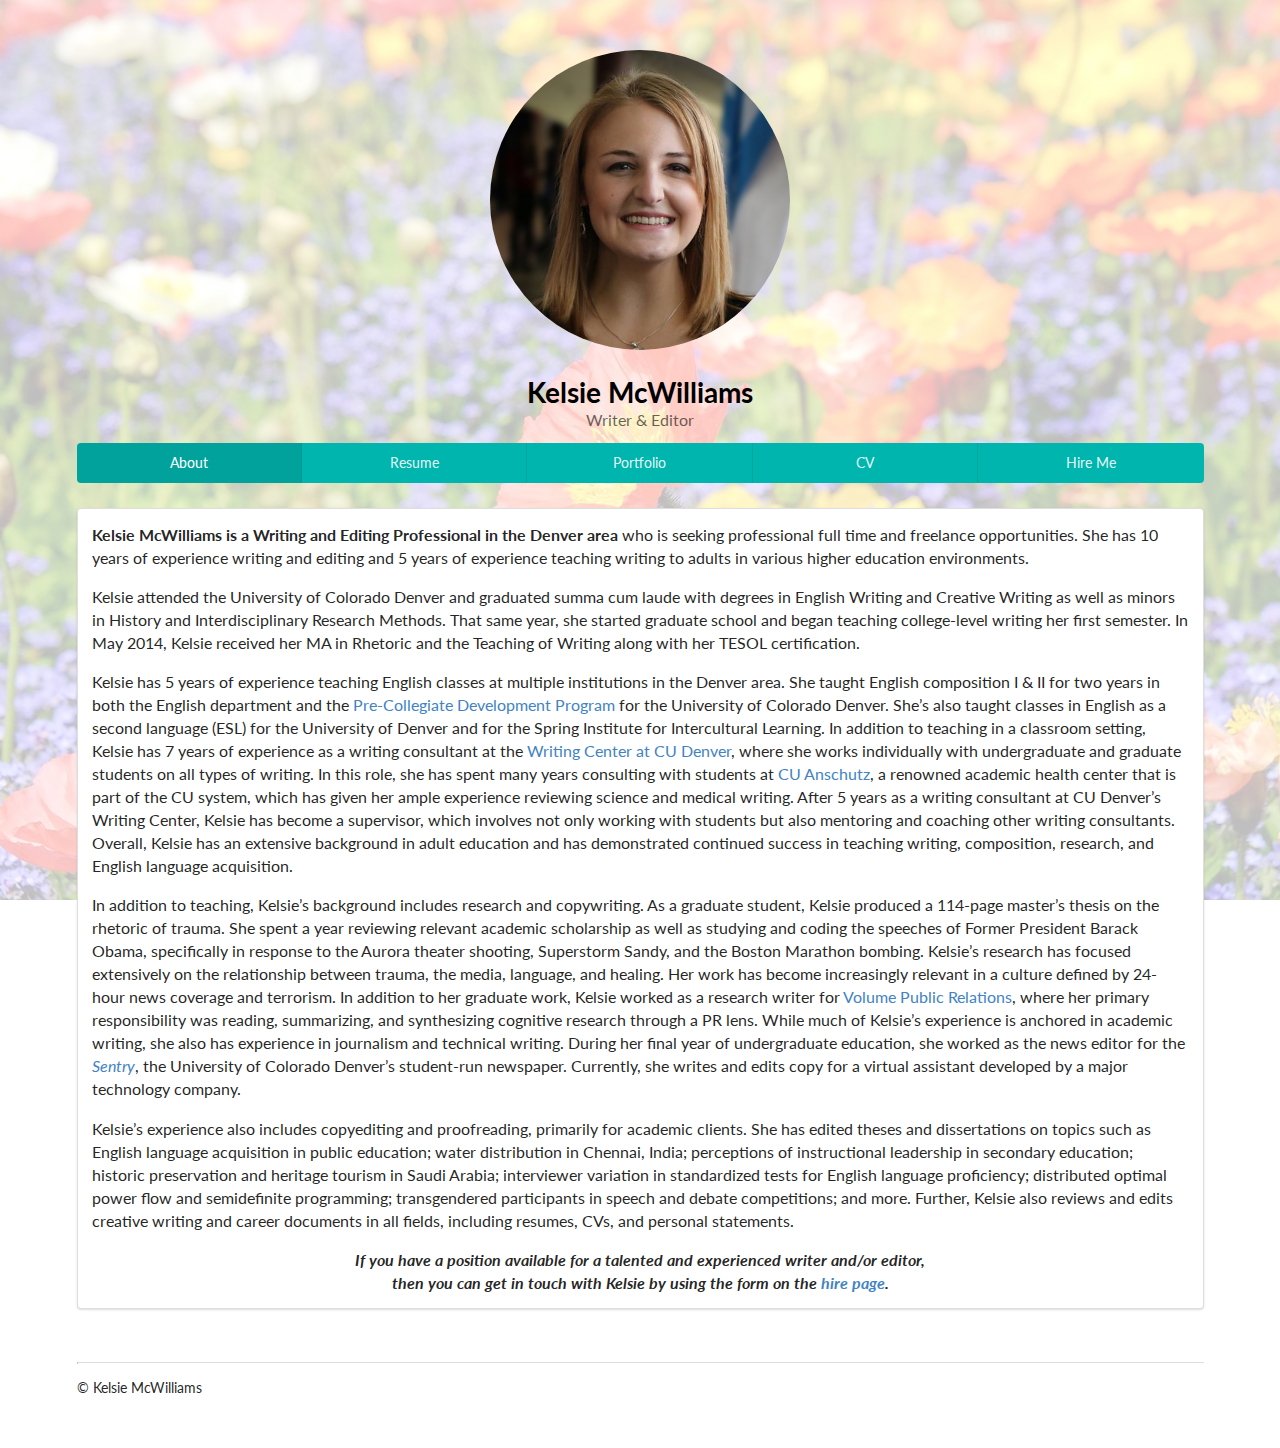
==== index.html @ 7017068c "Update employment" ====
<!doctype html>

<html lang="en">
<head>
  <meta charset="utf-8">
  <meta name="viewport" content="width=device-width, initial-scale=1">

  <title>Kelsie McWilliams</title>

  <!-- Search Engine -->
  <meta name="description" content="Writing and Editing Professional in the Denver area seeking professional full time and freelance opportunities">
  <meta name="image" content="http://kelsiemcwilliams.com/images/profile.jpg">
  <!-- Schema.org for Google -->
  <meta itemprop="name" content="Kelsie McWilliams">
  <meta itemprop="description" content="Writing and Editing Professional in the Denver area seeking professional full time and freelance opportunities">
  <meta itemprop="image" content="http://kelsiemcwilliams.com/images/profile.jpg">
  <!-- Twitter -->
  <meta name="twitter:card" content="summary">
  <meta name="twitter:title" content="Kelsie McWilliams">
  <meta name="twitter:description" content="Writing and Editing Professional in the Denver area seeking professional full time and freelance opportunities">
  <meta name="twitter:site" content="@KelsieMcW">
  <meta name="twitter:creator" content="@KelsieMcW">
  <meta name="twitter:image:src" content="http://kelsiemcwilliams.com/images/profile.jpg">
  <!-- Open Graph general (Facebook, Pinterest & Google+) -->
  <meta name="og:title" content="Kelsie McWilliams">
  <meta name="og:description" content="Writing and Editing Professional in the Denver area seeking professional full time and freelance opportunities">
  <meta name="og:image" content="http://kelsiemcwilliams.com/images/profile.jpg">
  <meta name="og:url" content="http://www.kelsiemcwilliams.com/index.html">
  <meta name="og:site_name" content="Kelsic McWilliams">
  <meta name="og:locale" content="en_US">
  <meta name="og:type" content="website">

  <link rel="stylesheet" href="./css/semantic.min.css">
  <link rel="stylesheet" href="./css/custom.css">

  <!--[if lt IE 9]>
    <script src="https://cdnjs.cloudflare.com/ajax/libs/html5shiv/3.7.3/html5shiv.js"></script>
  <![endif]-->
</head>
<body>
<section id="page">
  <section id="page-content">
    <header class="ui container">
      
      <a href="./">
        <img class="ui medium centered circular image" src="./images/profile.jpg">
      </a>
      
      <h1 id="site-title" class="ui huge centered header">
        <a href="./">Kelsie McWilliams</a>

        <div class="sub header">
          Writer &amp; Editor
        </div>
      </h1>

      <div class="ui five teal inverted item menu">
        <a id="about-button" href="#about" class="active item">About</a>
        <a id="resume-button" href="#resume" class="item">Resume</a>
        <a id="portfolio-button" href="#portfolio" class="item">Portfolio</a>
        <a id="cv-button" href="#cv" class="item">CV</a>
        <a id="hireme-button" href="#hireme" class="item">Hire Me</a>
      </div>

    </header>

    <section id="content" class="ui container">
      <article id="about-page" class="ui segment">
        <p>
          <strong>Kelsie McWilliams is a Writing and Editing Professional in the Denver area</strong> who is seeking professional
          full time and freelance opportunities. She has 10 years of experience writing and editing and 5 years of
          experience teaching writing to adults in various higher education environments.
        </p>
        <p>
          Kelsie attended the University of Colorado Denver and graduated summa cum laude with degrees in English
          Writing and Creative Writing as well as minors in History and Interdisciplinary Research Methods. That
          same year, she started graduate school and began teaching college-level writing her first semester. In
          May 2014, Kelsie received her MA in Rhetoric and the Teaching of Writing along with her TESOL certification.
        </p>
        <p>
          Kelsie has 5 years of experience teaching English classes at multiple institutions in the Denver area.
          She taught English composition I &amp; II for two years in both the English department and the
          <a href="http://www.ucdenver.edu/academics/degrees/pre-collegiate/PreCollegiateDevelopmentProgram/Pages/default.aspx" target="_blank">Pre-Collegiate Development Program</a> for the University of Colorado Denver.
          She&rsquo;s also taught classes in English as a second language (ESL) for the University of Denver and
          for the Spring Institute for Intercultural Learning. In addition to teaching in a classroom setting, Kelsie
          has 7 years of experience as a writing consultant at the <a href="http://www.ucdenver.edu/academics/colleges/CLAS/Centers/writing/Pages/TheWritingCenter.aspx" target="_blank">Writing Center at CU Denver</a>,
          where she works individually with undergraduate and graduate students on all types of writing. In this role,
          she has spent many years consulting with students at <a href="http://www.ucdenver.edu/anschutz/Pages/landing.aspx" target="_blank">CU Anschutz</a>,
          a renowned academic health center that is part of the CU system, which has given her ample experience reviewing
          science and medical writing. After 5 years as a writing consultant at CU Denver&rsquo;s Writing Center, Kelsie
          has become a supervisor, which involves not only working with students but also mentoring and coaching other
          writing consultants. Overall, Kelsie has an extensive background in adult education and has demonstrated
          continued success in teaching writing, composition, research, and English language acquisition.
        </p>
        <p>
          In addition to teaching, Kelsie&rsquo;s background includes research and copywriting. As a graduate
          student, Kelsie produced a 114-page master&rsquo;s thesis on the rhetoric of trauma. She spent a year
          reviewing relevant academic scholarship as well as studying and coding the speeches of Former President
          Barack Obama, specifically in response to the Aurora theater shooting, Superstorm Sandy, and the Boston
          Marathon bombing. Kelsie&rsquo;s research has focused extensively on the relationship between trauma,
          the media, language, and healing. Her work has become increasingly relevant in a culture defined by
          24-hour news coverage and terrorism. In addition to her graduate work, Kelsie worked as a research writer
          for <a href="http://volumepr.com/" target="_blank">Volume Public Relations</a>, where her primary responsibility was reading,
          summarizing, and synthesizing cognitive research through a PR lens. While much of Kelsie&rsquo;s experience
          is anchored in academic writing, she also has experience in journalism and technical writing. During her
          final year of undergraduate education, she worked as the news editor for the <a href="http://cu-sentry.com/" target="_blank"><em>Sentry</em></a>,
          the University of Colorado Denver&rsquo;s student-run newspaper. Currently, she writes and edits copy for a virtual
          assistant developed by a major technology company.
        </p>
        <p>
          Kelsie&rsquo;s experience also includes copyediting and proofreading, primarily for academic clients. She
          has edited theses and dissertations on topics such as English language acquisition in public education;
          water distribution in Chennai, India; perceptions of instructional leadership in secondary education;
          historic preservation and heritage tourism in Saudi Arabia; interviewer variation in standardized tests
          for English language proficiency; distributed optimal power flow and semidefinite programming; transgendered
          participants in speech and debate competitions; and more. Further, Kelsie also reviews and edits creative
          writing and career documents in all fields, including resumes, CVs, and personal statements.
        </p>
        <p class="center aligned">
          <strong><em>If you have a position available for a talented and experienced writer and/or editor,<br>
          then you can get in touch with Kelsie by using the form on the <a id="contact-button" href="#hireme">hire page</a>.</em></strong>
        </p>
      </article>

      <article id="resume-page" class="ui segment">
        <article id="resume-summary">
          <h2 class="ui header">
            Summary of Qualifications
          </h2>
          <p>
            <ul class="ui list">
              <li>
                5 years of experience developing curriculum through online learning management systems, such as Canvas and Blackboard, for writing and composition in higher education
              </li>
              <li>
                6+ years of experience teaching grammatical and mechanical concepts to undergraduate and graduate students from all backgrounds and disciplines
              </li>
              <li>
                6+ years of experience developing audience-specific messaging in marketing and promotional materials
              </li>
              <li>
                9 years of freelance experience in editing and proofreading for private clients from various disciplines and industries
              </li>
              <li>
                Master&rsquo;s degree in Rhetoric and the Teaching of Writing
              </li>
            </ul>
          </p>
        </article>

        <hr class="ui divider">

        <article id="resume-education">
          <h2 class="ui header">
            Education
          </h2>
          <div class="ui grid">
            <div class="title row">
              <div class="twelve wide column">
                <p>
                  UNIVERSITY OF COLORADO DENVER, Denver, CO
                </p>
              </div>
              <div class="four wide right aligned column">
                <p>
                  5/2014
                </p>
              </div>
            </div>
            <div class="sub row">
              <div class="one wide column"></div>
              <div class="fifteen wide column">
                <div class="ui list">
                  <div class="item">
                    M.A. in Rhetoric and the Teaching of Writing
                  </div>
                  <div class="item">
                    GPA &ndash; 4.0
                  </div>
                </div>
              </div>
            </div>

            <div class="title row">
              <div class="twelve wide column">
                <p>
                  UNIVERSITY OF COLORADO DENVER, Denver, CO
                </p>
              </div>
              <div class="four wide right aligned column">
                <p>
                  5/2012
                </p>
              </div>
            </div>
            <div class="sub row">
              <div class="one wide column"></div>
              <div class="fifteen wide column">
                <div class="ui list">
                  <div class="item">
                    B.A. in English Writing and Creative Writing
                  </div>
                  <div class="item">
                    Minors in History and Interdisciplinary Research Methods
                  </div>
                </div>
              </div>
            </div>
          </div>
        </article>

        <hr class="ui divider">

        <article id="resume-work">
          <h2 class="ui header">
            Work Experience
          </h2>
          <div class="ui grid">
            <div class="title row">
              <div class="twelve wide column">
                <p>
                  The Writing Center at CSU Global Campus, Denver, CO
                </p>
              </div>
              <div class="four wide right aligned column">
                <p>
                  12/2017 &ndash; Present
                </p>
              </div>
            </div>
            <div class="sub row">
              <div class="one wide column"></div>
              <div class="fifteen wide column">
                <h4 class="ui header">
                  Coordinator
                </h4>
                <ul class="ui list">
                  <li>
                    Manage staff of 10+ employees
                  </li>
                  <li>
                    Update and improve writing center website
                  </li>
                  <li>
                    Mentor employees in developing and improving their writing and teaching skills
                  </li>
                </ul>
              </div>
            </div>

            <div class="title row">
              <div class="twelve wide column">
                <p>
                  The Writing Center at CU Denver, Denver, CO
                </p>
              </div>
              <div class="four wide right aligned column">
                <p>
                  8/2010 &ndash; 12/2017
                </p>
              </div>
            </div>
            <div class="sub row">
              <div class="one wide column"></div>
              <div class="fifteen wide column">
                <h4 class="ui header">
                  Supervisor
                </h4>
                <ul class="ui list">
                  <li>
                    Compose, scaffold, and revise Canvas courses in writing, grammar, and pedagogy for 20+ employees
                  </li>
                  <li>
                    Collaborate and network with campus resources to provide 50+ instructional workshops and presentations per semester for students of various levels and disciplines
                  </li>
                  <li>
                    Mentor employees in developing and improving their writing and teaching skills
                  </li>
                </ul>
              </div>
            </div>
            <div class="sub row">
              <div class="one wide column"></div>
              <div class="fifteen wide column">
                <h4 class="ui header">
                  Writing Consultant
                </h4>
                <ul class="ui list">
                  <li>
                    Develop, edit, and proofread promotional copy for brochures, educational materials, web content, and testimonials to ensure adherence to in-house and university style guidelines
                  </li>
                  <li>
                    Provide in-person and online feedback to undergraduate and graduate students on various styles of writing, including genres in business, science, and medical writing
                  </li>
                  <li>
                    Create and edit educational writing workshops using PowerPoint and Prezi
                  </li>
                </ul>
              </div>
            </div>

            <div class="title row">
              <div class="twelve wide column">
                <p>
                  Volume Public Relations, Highlands Ranch, CO
                </p>
              </div>
              <div class="four wide right aligned column">
                <p>
                  8/2015 &ndash; 8/2016
                </p>
              </div>
            </div>
            <div class="sub row">
              <div class="one wide column"></div>
              <div class="fifteen wide column">
                <h4 class="ui header">
                  Research Writer
                </h4>
                <ul class="ui list">
                  <li>
                    Wrote 1-2 page informational briefs reviewing and synthesizing cognitive research for lay readers
                  </li>
                  <li>
                    Composed trade magazine articles, according to APA style guidelines, on current, evidence-based public relations strategies
                  </li>
                </ul>
              </div>
            </div>

            <div class="title row">
              <div class="twelve wide column">
                <p>
                  Calvary Castle Rock, Castle Rock, CO
                </p>
              </div>
              <div class="four wide right aligned column">
                <p>
                  1/2012 &ndash; 3/2015
                </p>
              </div>
            </div>
            <div class="sub row">
              <div class="one wide column"></div>
              <div class="fifteen wide column">
                <h4 class="ui header">
                  Volunteer Copywriter and Editor
                </h4>
                <ul class="ui list">
                  <li>
                    Wrote statement of beliefs, ministry descriptions, and staff bios for church website
                  </li>
                  <li>
                    Edited and proofread event descriptions and promotional materials for grammar, concision, and formatting
                  </li>
                </ul>
              </div>
            </div>

            <div class="title row">
              <div class="twelve wide column">
                <p>
                  <em>Sentry</em>, CU Denver, Denver, CO
                </p>
              </div>
              <div class="four wide right aligned column">
                <p>
                  7/2011 &ndash; 5/2012
                </p>
              </div>
            </div>
            <div class="sub row">
              <div class="one wide column"></div>
              <div class="fifteen wide column">
                <h4 class="ui header">
                  News Editor
                </h4>
                <ul class="ui list">
                  <li>
                    Wrote 5+ articles per week for the arts/culture, news, and politics sections of the <em>Sentry</em>
                  </li>
                  <li>
                    Proofread up to 10 news articles per week, reviewing for AP style, grammar, mechanics, and syntax
                  </li>
                  <li>
                    Conducted workshops to educate staff writers on the elements of journalistic style
                  </li>
                </ul>
              </div>
            </div>

          </div>
        </article>

        <hr class="ui divider">

        <article id="resume-teaching">
          <h2 class="ui header">
            Teaching Experience
          </h2>
          <div class="ui grid">
            <div class="title row">
              <div class="twelve wide column">
                <p>
                  University of Denver, English Language Center, Denver, CO
                </p>
              </div>
              <div class="four wide right aligned column">
                <p>
                  8/2014 &ndash; Present
                </p>
              </div>
            </div>
            <div class="sub row">
              <div class="one wide column"></div>
              <div class="fifteen wide column">
                <h4 class="ui header">
                  English Language Instructor
                </h4>
              </div>
            </div>
            
            <div class="title row">
              <div class="twelve wide column">
                <p>
                  Spring Institute for Intercultural Learning, Denver, CO
                </p>
              </div>
              <div class="four wide right aligned column">
                <p>
                  9/2016 &ndash; 12/2016
                </p>
              </div>
            </div>
            <div class="sub row">
              <div class="one wide column"></div>
              <div class="fifteen wide column">
                <h4 class="ui header">
                  English Language Instructor
                </h4>
              </div>
            </div>

            <div class="title row">
              <div class="twelve wide column">
                <p>
                  CU Denver English Department and Pre-Collegiate Development Program, Denver, CO
                </p>
              </div>
              <div class="four wide right aligned column">
                <p>
                  5/2012 &ndash; 5/2016
                </p>
              </div>
            </div>
            <div class="sub row">
              <div class="one wide column"></div>
              <div class="fifteen wide column">
                <h4 class="ui header">
                  Composition Instructor
                </h4>
              </div>
            </div>

          </div>
        </article>

        <hr class="ui divider">

        <article id="resume-freelance">
          <h2 class="ui header">
            Freelance Experience
          </h2>
          <div class="ui grid">
            <div class="title row">
              <div class="twelve wide column">
                <p>
                  Writer &amp; Editor
                </p>
              </div>  
              <div class="four wide right aligned column">
                <p>
                  7/2007 &ndash; Present
                </p>
              </div>
            </div>
            <div class="sub row">
              <div class="one wide column"></div>
              <div class="fifteen wide column">
                <ul class="ui list">
                  <li>
                    Review academic manuscripts in various disciplines for concerns related to composition, such as organization, audience, continuity, and adherence to genre conventions
                  </li>
                  <li>
                    Review creative works of fiction and non-fiction for plot and character development as well as grammatical and proofreading concerns
                  </li>
                  <li>
                    Proofread for grammatical and mechanical errors as well as syntactical clarity and adherence to style guidelines
                  </li>
                </ul>
              </div>
            </div>

          </div>
        </article>

      </article>

      <article id="portfolio-page" class="ui segment">
        <h1 class="ui header">
          Writing Samples
        </h1>

        <div class="ui cards">
          <div class="card">
            <a class="image centered" href="https://medium.com/@kelsiemcwilliams" target="_blank">
              <i class="massive pencil icon"></i>
            </a>
            <div class="centered content">
              <a class="header" href="https://medium.com/@kelsiemcwilliams" target="_blank">
                Blog <sup><i class="small external icon"></i></sup>
              </a>
            </div>
          </div>

          <div class="card">
            <a class="image centered scientificWritingSampleButton">
              <i class="massive flask icon"></i>
            </a>
            <div class="centered content">
              <a class="header scientificWritingSampleButton">Scientific Writing Sample</a>
            </div>
            <div class="ui modal" id="scientificWritingSample">
              <i class="close icon"></i>
              <h2 class="header">
                Scientific Writing Sample
              </h2>
              <div class="content" id="scientificWritingSampleContent">
                <div class="ui active centered loader"></div>
              </div>
            </div>
          </div>

          <div class="card">
            <a class="image centered litReviewSampleButton">
              <i class="massive book icon"></i>
            </a>
            <div class="centered content">
              <a class="header litReviewSampleButton">Literature Review Sample</a>
            </div>
            <div class="ui modal" id="litReviewSample">
              <i class="close icon"></i>
              <h2 class="header">
                Literature Review Sample
              </h2>
              <div class="content" id="litReviewSampleContent">
                <div class="ui active centered loader"></div>
              </div>
            </div>
          </div>

          <div class="card">
            <a class="image centered studentSuccessSampleButton">
              <i class="massive user icon"></i>
            </a>
            <div class="centered content">
              <a class="header studentSuccessSampleButton">Student Success Story Sample</a>
            </div>
            <div class="ui modal" id="studentSuccessSample">
              <i class="close icon"></i>
              <h2 class="header">
                Student Success Story Sample
              </h2>
              <div class="content" id="studentSuccessSampleContent">
                <div class="ui active centered loader"></div>
              </div>
            </div>
          </div>

          <div class="card">
            <a class="image centered newsArticle1SampleButton">
              <i class="massive newspaper icon"></i>
            </a>
            <div class="centered content">
              <a class="header newsArticle1SampleButton">Barack Obama News Article Sample</a>
            </div>
            <div class="ui modal" id="newsArticle1Sample">
              <i class="close icon"></i>
              <h2 class="header">
                Barack Obama News Article Sample
              </h2>
              <div class="content" id="newsArticle1SampleContent">
                <div class="ui active centered loader"></div>
              </div>
            </div>
          </div>

          <div class="card">
            <a class="image centered newsArticle2SampleButton">
              <i class="massive newspaper icon"></i>
            </a>
            <div class="centered content">
              <a class="header newsArticle2SampleButton">Margaret Price News Article Sample</a>
            </div>
            <div class="ui modal" id="newsArticle2Sample">
              <i class="close icon"></i>
              <h2 class="header">
                Margaret Price News Article Sample
              </h2>
              <div class="content" id="newsArticle2SampleContent">
                <div class="ui active centered loader"></div>
              </div>
            </div>
          </div>

          <div class="card">
            <a class="image centered newsArticle3SampleButton">
              <i class="massive newspaper icon"></i>
            </a>
            <div class="centered content">
              <a class="header newsArticle3SampleButton">Andrew Aldrin News Article Sample</a>
            </div>
            <div class="ui modal" id="newsArticle3Sample">
              <i class="close icon"></i>
              <h2 class="header">
                Andrew Aldrin News Article Sample
              </h2>
              <div class="content" id="newsArticle3SampleContent">
                <div class="ui active centered loader"></div>
              </div>
            </div>
          </div>

          <div class="card">
            <a class="image centered satireSampleButton">
              <i class="massive smile icon"></i>
            </a>
            <div class="centered content">
              <a class="header satireSampleButton">Satire Sample</a>
            </div>
            <div class="ui modal" id="satireSample">
              <i class="close icon"></i>
              <h2 class="header">
                Satire Sample
              </h2>
              <div class="content" id="satireSampleContent">
                <div class="ui active centered loader"></div>
              </div>
            </div>
          </div>
        </div>

      </article>

      <article id="cv-page">
        <section class="ui grid">
          <div class="four wide column">
            <div class="ui vertical fluid tabular menu">
              <a id="cv-education-tab" class="item active">
                Education
              </a>
              <a id="cv-employment-tab" class="item">
                Employment
              </a>
              <a id="cv-teaching-tab" class="item">
                Teaching
              </a>
              <a id="cv-publications-tab" class="item">
                Publications
              </a>
              <a id="cv-administration-tab" class="item">
                Administrative Experience
              </a>
              <a id="cv-trainings-tab" class="item">
                Training Conducted
              </a>
              <a id="cv-development-tab" class="item">
                Professional Development
              </a>
              <a id="cv-presentations-tab" class="item">
                Presentations
              </a>
              <a id="cv-volunteer-tab" class="item">
                Volunteer Work
              </a>
            </div>
          </div>

          <div class="twelve wide column">

            <article id="cv-education" class="ui segment">
              <h1 class="ui header">
                Education
              </h1>
              <div class="ui grid">
                <div class="row">
                  <div class="ten wide column">
                    <p>
                      CU Denver<br>
                      Rhetoric and Teaching of Writing<br>
                      TESOL Certification<br>
                      Master&rsquo;s Thesis<br>
                      Director: Amy Vidali<br>
                      &ldquo;Responding to Trauma: How Presidential Discourses Reshape the Dialogues of Healing&rdquo;
                    </p>
                  </div>
                  <div class="three wide center aligned column">
                    M.A.
                  </div>
                  <div class="three wide right aligned column">
                    <p>
                      May 2014
                    </p>
                  </div>
                </div>

                <div class="row">
                  <div class="ten wide column">
                    <p>
                      CU Denver<br>
                      English Writing: Professional Writing<br>
                      Minors in History and Interdisciplinary Research Methods<br>
                      University Honors distinction<br>
                      With Distinction
                    </p>
                  </div>
                  <div class="three wide center aligned column">
                    B.A.
                  </div>
                  <div class="three wide right aligned column">
                    <p>
                      May 2012
                    </p>
                  </div>
                </div>

                <div class="row">
                  <div class="ten wide column">
                    <p>
                      CU Denver<br>
                      English: Creative Writing<br>
                      <em>summa cum laude</em><br>
                      Honors Thesis<br>
                      Director: Nicky Beer<br>
                      &ldquo;Someone&rsquo;s Land, Someone&rsquo;s Grave&rdquo;: Collection of Poems
                    </p>
                  </div>
                  <div class="three wide center aligned column">
                    B.A.
                  </div>
                  <div class="three wide right aligned column">
                    <p>
                      May 2012
                    </p>
                  </div>
                </div>
              </div>
            </article>

            <article id="cv-employment" class="ui segment">
              <h1 class="ui header">
                Academic Employment
              </h1>
              <div class="ui relaxed grid">
                <div class="row">
                  <div class="ten wide column">
                    <p>
                      Writing Center Coordinator, Colorado State University-Global Campus
                    </p>
                  </div>
                  <div class="six wide right aligned column">
                    <p>
                      12/2017 &ndash; Present
                    </p>
                  </div>
                </div>
                <div class="row">
                  <div class="ten wide column">
                    <p>
                      Supervisor/Writing Consultant, Writing Center, CU Denver
                    </p>
                  </div>
                  <div class="six wide right aligned column">
                    <p>
                      8/2010 &ndash; 12/2017
                    </p>
                  </div>
                </div>
                <div class="row">
                  <div class="ten wide column">
                    <p>
                      English Language Instructor, English Language Center, University of Denver
                    </p>
                  </div>
                  <div class="six wide right aligned column">
                    <p>
                      8/2014 &ndash; 6/2016
                    </p>
                  </div>
                </div>
                <div class="row">
                  <div class="ten wide column">
                    <p>
                      English Instructor, Spring Institute for Intercultural Learning
                    </p>
                  </div>
                  <div class="six wide right aligned column">
                    <p>
                      10/2016 &ndash; 12/2016
                    </p>
                  </div>
                </div>
                <div class="row">
                  <div class="ten wide column">
                    <p>
                      Pre-Collegiate Composition Instructor, CU Denver
                    </p>
                  </div>
                  <div class="six wide right aligned column">
                    <p>
                      2014 &amp; 2016
                    </p>
                  </div>
                </div>
                <div class="row">
                  <div class="ten wide column">
                    <p>
                      Composition Instructor, CU Denver
                    </p>
                  </div>
                  <div class="six wide right aligned column">
                    <p>
                      8/2012 &ndash; 5/2014
                    </p>
                  </div>
                </div>
                <div class="row">
                  <div class="ten wide column">
                    <p>
                      News Editor, <em>CU Sentry</em>, CU Denver
                    </p>
                  </div>
                  <div class="six wide right aligned column">
                    <p>
                      7/2011 &ndash; 5/2012
                    </p>
                  </div>
                </div>
              </div>

              <hr class="ui divider">

              <h1 class="ui header">
                Professional Employment
              </h1>
              <div class="ui relaxed grid">
                <div class="row">
                  <div class="ten wide column">
                    <p>
                      Copywriter, SDL PLC: Language Translation and Content Management Company
                    </p>
                  </div>
                  <div class="six wide right aligned column">
                    <p>
                      4/2017 &ndash; 10/2017
                    </p>
                  </div>
                </div>
                <div class="row">
                  <div class="ten wide column">
                    <p>
                      Freelance Copywriter/Editor
                    </p>
                  </div>
                  <div class="six wide right aligned column">
                    <p>
                      7/2007 &ndash; Present
                    </p>
                  </div>
                </div>
                <div class="row">
                  <div class="ten wide column">
                    <p>
                      Research Writer, Volume Public Relations
                    </p>
                  </div>
                  <div class="six wide right aligned column">
                    <p>
                      8/2015 &ndash; 8/2016
                    </p>
                  </div>
                </div>
              </div>
            </article>

            <article id="cv-teaching" class="ui segment">
              <h1 class="ui header">
                Research &amp; Teaching Areas
              </h1>
              <div class="ui relaxed grid two columns">
                <div class="column">
                  <h3 class="ui header">
                    Research Areas:
                  </h3>
                  <div class="ui list">
                    <div class="item">
                      ESL/ELL Writing
                    </div>
                    <div class="item">
                      Interdisciplinary Learning
                    </div>
                    <div class="item">
                      Communication and Media Studies
                    </div>
                    <div class="item">
                      Educational Leadership
                    </div>
                    <div class="item">
                      Rhetoric of Trauma
                    </div>
                    <div class="item">
                      Presidential Rhetoric
                    </div>
                  </div>
                </div>
                <div class="column">
                  <h3 class="ui header">
                    Teaching Areas:
                  </h3>
                  <div class="ui list">
                    <div class="item">
                      ESL/ELL Writing
                    </div>
                    <div class="item">
                      Grammar and Mechanics
                    </div>
                    <div class="item">
                      Core Composition I &amp; II
                    </div>
                    <div class="item">
                      Graduate-Level Writing
                    </div>
                    <div class="item">
                      Literature Reviews
                    </div>
                    <div class="item">
                      Scientific and Medical Writing
                    </div>
                  </div>
                </div>
              </div>

              <hr class="ui divider">

              <h1 class="ui header">
                Courses Taught
              </h1>

              <h3 class="ui header small-caps">
                Adult Education
              </h3>
              <div class="ui relaxed grid">
                <div class="row">
                  <div class="ten wide column">
                    <p>
                      General Education Development (GED) Preparation
                    </p>
                  </div>
                  <div class="six wide right aligned column">
                    <p>
                      Fall 2016
                    </p>
                  </div>
                </div>
                <div class="row">
                  <div class="ten wide column">
                    <p>
                      Hospitality Workstyles
                    </p>
                  </div>
                  <div class="six wide right aligned column">
                    <p>
                      Fall 2016
                    </p>
                  </div>
                </div>
              </div>

              <h3 class="ui header small-caps">
                Graduate
              </h3>
              <div class="ui relaxed grid">
                <div class="row">
                  <div class="ten wide column">
                    <p>
                      Graduate Writing Support: Research and Literature Reviews
                    </p>
                  </div>
                  <div class="six wide right aligned column">
                    <p>
                      Fall 2014 &ndash; Spring 2016
                    </p>
                  </div>
                </div>
                <div class="row">
                  <div class="ten wide column">
                    <p>
                      Intermediate High Oral Communications
                    </p>
                  </div>
                  <div class="six wide right aligned column">
                    <p>
                      Spring 2015
                    </p>
                  </div>
                </div>
                <div class="row">
                  <div class="ten wide column">
                    <p>
                      Intermediate Low Oral Communications
                    </p>
                  </div>
                  <div class="six wide right aligned column">
                    <p>
                      Winter 2015
                    </p>
                  </div>
                </div>
                <div class="row">
                  <div class="ten wide column">
                    <p>
                      Intermediate Low Applied Grammar
                    </p>
                  </div>
                  <div class="six wide right aligned column">
                    <p>
                      Winter 2015
                    </p>
                  </div>
                </div>
                <div class="row">
                  <div class="ten wide column">
                    <p>
                      Foundations of Reading
                    </p>
                  </div>
                  <div class="six wide right aligned column">
                    <p>
                      Fall 2014
                    </p>
                  </div>
                </div>
              </div>

              <h3 class="ui header small-caps">
                Undergraduate
              </h3>
              <div class="ui relaxed grid">
                <div class="row">
                  <div class="ten wide column">
                    <p>
                      Intermediate High Oral Communications
                    </p>
                  </div>
                  <div class="six wide right aligned column">
                    <p>
                      Spring 2015
                    </p>
                  </div>
                </div>
                <div class="row">
                  <div class="ten wide column">
                    <p>
                      Intermediate Low Oral Communications
                    </p>
                  </div>
                  <div class="six wide right aligned column">
                    <p>
                      Winter 2015
                    </p>
                  </div>
                </div>
                <div class="row">
                  <div class="ten wide column">
                    <p>
                      Intermediate Low Applied Grammar
                    </p>
                  </div>
                  <div class="six wide right aligned column">
                    <p>
                      Winter 2015
                    </p>
                  </div>
                </div>
                <div class="row">
                  <div class="ten wide column">
                    <p>
                      Foundations of Reading
                    </p>
                  </div>
                  <div class="six wide right aligned column">
                    <p>
                      Fall 2014
                    </p>
                  </div>
                </div>
                <div class="row">
                  <div class="ten wide column">
                    <p>
                      Core Composition II
                    </p>
                  </div>
                  <div class="six wide right aligned column">
                    <p>
                      2013 &ndash; 2014
                    </p>
                  </div>
                </div>
                <div class="row">
                  <div class="ten wide column">
                    <p>
                      Core Composition I
                    </p>
                  </div>
                  <div class="six wide right aligned column">
                    <p>
                      2012 &ndash; 2014
                    </p>
                  </div>
                </div>
              </div>

              <h3 class="ui header small-caps">
                High School
              </h3>
              <div class="ui relaxed grid">
                <div class="row">
                  <div class="ten wide column">
                    <p>
                      Core Composition I
                    </p>
                  </div>
                  <div class="six wide right aligned column">
                    <p>
                      2014 &amp; 2016
                    </p>
                  </div>
                </div>
              </div>

            </article>

            <article id="cv-publications" class="ui segment">
              <h1 class="ui header">
                Selected Publications
              </h1>

              <h3 class="ui header small-caps">
                Master&rsquo;s Thesis
              </h3>
              <div class="ui relaxed grid">
                <div class="row">
                  <div class="column">
                    <p>
                      &ldquo;Responding to Trauma: How Presidential Discourses Reshape the Dialogues of Healing.&rdquo; Master&rsquo;s thesis. Director: Amy Vidali. CU Denver. May 2014.
                    </p>
                  </div>
                </div>
              </div>

              <h3 class="ui header small-caps">
                Student Profiles
              </h3>
              <div class="ui relaxed grid">
                <div class="row">
                  <div class="column">
                    <p>
                      &ldquo;Mielat Asrat.&rdquo; Writing Center Student Success Story. CU Denver. March 2016.<br>
                      <a href="http://www.ucdenver.edu/academics/colleges/CLAS/Centers/writing/InfoforStudents/Pages/studentsuccess.aspx" target="_blank">
                        http://www.ucdenver.edu/academics/colleges/CLAS/Centers/writing/InfoforStudents/Pages/studentsuccess.aspx
                      </a>
                    </p>
                  </div>
                </div>
                <div class="row">
                  <div class="column">
                    <p>
                      &ldquo;Amani al-Haddad.&rdquo; Writing Center Student Success Story. CU Denver. June 2014.<br>
                      <a href="http://www.ucdenver.edu/academics/colleges/CLAS/Centers/writing/InfoforStudents/Pages/studentsuccess.aspx" target="_blank">
                        http://www.ucdenver.edu/academics/colleges/CLAS/Centers/writing/InfoforStudents/Pages/studentsuccess.aspx
                      </a>
                    </p>
                  </div>
                </div>
                <div class="row">
                  <div class="column">
                    <p>
                      &ldquo;Mengle Han.&rdquo; Writing Center Student Success Story. CU Denver. June 2014.<br>
                      <a href="http://www.ucdenver.edu/academics/colleges/CLAS/Centers/writing/InfoforStudents/Pages/studentsuccess.aspx" target="_blank">
                        http://www.ucdenver.edu/academics/colleges/CLAS/Centers/writing/InfoforStudents/Pages/studentsuccess.aspx
                      </a>
                    </p>
                  </div>
                </div>
                <div class="row">
                  <div class="column">
                    <p>
                      &ldquo;Haiyue Liu.&rdquo; Writing Center Student Success Story. CU Denver. October 2013.<br>
                      <a href="http://www.ucdenver.edu/academics/colleges/CLAS/Centers/writing/InfoforStudents/Pages/studentsuccess.aspx" target="_blank">
                        http://www.ucdenver.edu/academics/colleges/CLAS/Centers/writing/InfoforStudents/Pages/studentsuccess.aspx
                      </a>
                    </p>
                  </div>
                </div>
                <div class="row">
                  <div class="column">
                    <p>
                      &ldquo;Ana Olivas.&rdquo; Writing Center Student Success Story. CU Denver. December 2013.<br>
                      <a href="http://www.ucdenver.edu/academics/colleges/CLAS/Centers/writing/InfoforStudents/Pages/studentsuccess.aspx" target="_blank">
                        http://www.ucdenver.edu/academics/colleges/CLAS/Centers/writing/InfoforStudents/Pages/studentsuccess.aspx
                      </a>
                    </p>
                  </div>
                </div>
              </div>

              <h3 class="ui header small-caps">
                In-House
              </h3>
              <div class="ui relaxed grid">
                <div class="row">
                  <div class="column">
                    <p>
                      &ldquo;Review of <em>English Grammar for Students of Spanish</em> by Emily Spinelli.&rdquo; Writing Center Book Review. CU Denver. December 2011.
                    </p>
                  </div>
                </div>
                <div class="row">
                  <div class="column">
                    <p>
                      &ldquo;Review of <em>On Ethnography: Approaches to Language and Literacy Research</em> by Shirley Brice Heath and Brian V. Street.&rdquo; Writing Center Book Review. CU Denver. May 2013.
                    </p>
                  </div>
                </div>
                <div class="row">
                  <div class="column">
                    <p>
                      &ldquo;Review of <em>Preventing Plagiarism: Tips and Techniques</em> by Laura Hennessey DeSena.&rdquo; Writing Center Book Review. CU Denver. December 2014.
                    </p>
                  </div>
                </div>
                <div class="row">
                  <div class="column">
                    <p>
                      &ldquo;Review of <em>The Craft of Research</em> by Wayne C. Booth, Gregory G. Colomb, and Joseph M. Williams.&rdquo; Writing Center Book Review. CU Denver. December 2013.
                    </p>
                  </div>
                </div>
                <div class="row">
                  <div class="column">
                    <p>
                      &ldquo;Review of <em>The Well-Crafted Sentence: A Writer&rsquo;s Guide to Style</em> by Nora Bacon.&rdquo; Writing Center Book Review. CU Denver. December 2012.
                    </p>
                  </div>
                </div>
                <div class="row">
                  <div class="column">
                    <p>
                      &ldquo;Review of <em>&ldquo;They Say/I Say&rdquo;</em> by Gerald Graff and Cathy Berkenstein.&rdquo; Writing Center Book Review. CU Denver. May 2013.
                    </p>
                  </div>
                </div>
                <div class="row">
                  <div class="column">
                    <p>
                      &ldquo;Review of <em>Trauma and the Teaching of Writing</em> by Shane Borrowman.&rdquo; Writing Center Book Review. CU Denver. May 2014.
                    </p>
                  </div>
                </div>
              </div>

            </article>

            <article id="cv-administration" class="ui segment">
              <h1 class="ui header">
                Administration and Supervisory Responsibilities
              </h1>

              <div class="ui relaxed grid">
                <div class="row">
                  <div class="ten wide column">
                    <p>
                      Hiring and Training of Staff
                    </p>
                    <ul class="ui list">
                      <li>
                        Observe and evaluate 7-8 consultants twice a semester. Arrange meetings to discuss observations.
                      </li>
                      <li>
                        Conduct regular professional development sessions on teaching various concepts, including verb tense, literature reviews, graduate-level writing, citation, etc.
                      </li>
                      <li>
                        Review 5-10 applications and conduct interviews every semester.
                      </li>
                    </ul>
                  </div>
                  <div class="six wide right aligned column">
                    <p>
                      5/2015 &ndash; Present
                    </p>
                  </div>
                </div>
                <div class="row">
                  <div class="ten wide column">
                    <p>
                      Website Management
                    </p>
                    <ul class="ui list">
                      <li>
                        Create informational and promotional content for Writing Center website. Update information on pages for satellite locations, workshops, handouts, student success stories, etc.
                      </li>
                    </ul>
                  </div>
                  <div class="six wide right aligned column">
                    <p>
                      5/2015 &ndash; Present
                    </p>
                  </div>
                </div>
                <div class="row">
                  <div class="ten wide column">
                    <p>
                      Scheduling
                    </p>
                    <ul class="ui list">
                      <li>
                        Coordinate the availability of 20+ employees to create a weekly schedule for 9 satellite locations and platforms.
                      </li>
                    </ul>
                  </div>
                  <div class="six wide right aligned column">
                    <p>
                      5/2015 &ndash; 8/2016
                    </p>
                  </div>
                </div>
                <div class="row">
                  <div class="ten wide column">
                    <p>
                      Assessment
                    </p>
                    <ul class="ui list">
                      <li>
                        Evaluate writing samples to ensure improvement and revision across writing center sessions.
                      </li>
                      <li>
                        Evaluate timed writing samples from advanced high school students. Place students in the appropriate college-level English course.
                      </li>
                      <li>
                        Evaluate and score timed writing assessments for the departments of Physical Therapy and Pharmacology. Determine which students fall below the pre-determined threshold and require writing assistance.
                      </li>
                    </ul>
                  </div>
                  <div class="six wide right aligned column">
                    <p>
                      5/2014 &ndash; Present
                    </p>
                  </div>
                </div>
                <div class="row">
                  <div class="ten wide column">
                    <p>
                      Curriculum Development
                    </p>
                    <ul class="ui list">
                      <li>
                        Plan major assignments, scaffold lessons, compile reading materials, and grade essays.
                      </li>
                      <li>
                        Design and implement consultant training modules on grammar and ESL instruction in Canvas.
                      </li>
                    </ul>
                  </div>
                  <div class="six wide right aligned column">
                    <p>
                      8/2012 &ndash; Present
                    </p>
                  </div>
                </div>
                <div class="row">
                  <div class="ten wide column">
                    <p>
                      Outreach and Collaboration
                    </p>
                    <ul class="ui list">
                      <li>
                        Coordinate events and workshops for satellite locations, courses, resource fairs, and other campus departments. Create necessary educational resources and adapt them for the intended audience.
                      </li>
                    </ul>
                  </div>
                  <div class="six wide right aligned column">
                    <p>
                      8/2010 &ndash; Present
                    </p>
                  </div>
                </div>
              </div>

            </article>

            <article id="cv-trainings" class="ui segment">
              <h1 class="ui header">
                Workshops and Trainings Conducted
              </h1>

              <h3 class="ui header small-caps">
                In-House Publications for Training Purposes
              </h3>
              <div class="ui relaxed grid">
                <div class="row">
                  <div class="column">
                    <p>
                      &ldquo;Working with English Language Learners.&rdquo; Writing Center Training Course. CU Denver. December 2016.
                    </p>
                  </div>
                </div>
                <div class="row">
                  <div class="column">
                    <p>
                      &ldquo;Overview of Error Patterns Related to Singular/Plural Issues in Writing.&rdquo; Writing Center Training Material. CU Denver. April 2016.
                    </p>
                  </div>
                </div>
                <div class="row">
                  <div class="column">
                    <p>
                      &ldquo;How to Give Effective and Engaging Conference Presentations.&rdquo; Writing Center Training Material. CU Denver. April 2016.
                    </p>
                  </div>
                </div>
                <div class="row">
                  <div class="column">
                    <p>
                      &ldquo;Overview of the Past Progressive and Present Progressive Tenses.&rdquo; Writing Center Training Material. CU Denver. February 2016.
                    </p>
                  </div>
                </div>
                <div class="row">
                  <div class="column">
                    <p>
                      &ldquo;Clarity &amp; Concision.&rdquo; Writing Center Handout. CU Denver. February 2016.
                    </p>
                  </div>
                </div>
                <div class="row">
                  <div class="column">
                    <p>
                      &ldquo;Overview of MLA, APA, and Chicago Citation Styles.&rdquo; Writing Center Training Presentation. CU Denver. May 2014.
                    </p>
                  </div>
                </div>
                <div class="row">
                  <div class="column">
                    <p>
                      &ldquo;Genre Conventions, Guidelines, and Samples.&rdquo; Writing Center Handbook. CU Denver. May 2011.
                    </p>
                  </div>
                </div>
              </div>

              <h3 class="ui header small-caps">
                In-House Workshops Conducted
              </h3>
              <div class="ui relaxed grid">
                <div class="row">
                  <div class="ten wide column">
                    <p>
                      Crafting a Literature Review
                    </p>
                  </div>
                  <div class="six wide right aligned column">
                    <p>
                      2013 &ndash; Present
                    </p>
                  </div>
                </div>
                <div class="row">
                  <div class="ten wide column">
                    <p>
                      MLA &amp; APA Basics
                    </p>
                  </div>
                  <div class="six wide right aligned column">
                    <p>
                      2013 &ndash; 2015
                    </p>
                  </div>
                </div>
                <div class="row">
                  <div class="ten wide column">
                    <p>
                      English Grammar and Mechanics
                    </p>
                  </div>
                  <div class="six wide right aligned column">
                    <p>
                      2013 &ndash; 2015
                    </p>
                  </div>
                </div>
                <div class="row">
                  <div class="ten wide column">
                    <p>
                      Effective Resumes and Cover Letters
                    </p>
                  </div>
                  <div class="six wide right aligned column">
                    <p>
                      2014
                    </p>
                  </div>
                </div>
                <div class="row">
                  <div class="ten wide column">
                    <p>
                      The Basics of PowerPoint Creation and Presentation
                    </p>
                  </div>
                  <div class="six wide right aligned column">
                    <p>
                      2012 &ndash; 2013
                    </p>
                  </div>
                </div>
              </div>

              <h3 class="ui header small-caps">
                In-House Publications for Training Purposes
              </h3>
              <div class="ui relaxed grid">
                <div class="row">
                  <div class="column">
                    <p>
                      &ldquo;Basics of Scientific Writing.&rdquo; <em>Invited presentation for the BA/BS to MD Program.</em> CU Denver, June 2017.
                    </p>
                  </div>
                </div>
                <div class="row">
                  <div class="column">
                    <p>
                      &ldquo;Composing Abstracts for Public Health Conferences.&rdquo; <em>Invited presentation for the School of Public Health.</em> CU Anschutz, June 2017.
                    </p>
                  </div>
                </div>
                <div class="row">
                  <div class="column">
                    <p>
                      &ldquo;Composing a Literature Review and Citing Sources in APA Style.&rdquo; <em>Invited presentation for HDFR 3250.</em> CU Denver, March 2017.
                    </p>
                  </div>
                </div>
                <div class="row">
                  <div class="column">
                    <p>
                      &ldquo;Developing an Argument and Using Citation.&rdquo; <em>Invited presentation for COMM 1021.</em> CU Denver, March 2017.
                    </p>
                  </div>
                </div>
                <div class="row">
                  <div class="column">
                    <p>
                      &ldquo;Conducting Research and Using APA Citation.&rdquo; <em>Invited presentation for HDFR 2200.</em> CU Denver, March 2017.
                    </p>
                  </div>
                </div>
                <div class="row">
                  <div class="column">
                    <p>
                      &ldquo;Argument and Paragraph Structure in Scholarship Essays.&rdquo; <em>Invited presentation for the CU Denver Global Education/Study Abroad Office.</em> CU Denver, February 2017.
                    </p>
                  </div>
                </div>
                <div class="row">
                  <div class="column">
                    <p>
                      &ldquo;Literary Analysis and Developing a Thesis Statement.&rdquo; <em>Invited presentation for UNHL 3501.</em> CU Denver, November 2016.
                    </p>
                  </div>
                </div>
                <div class="row">
                  <div class="column">
                    <p>
                      &ldquo;Grant Writing for Health Professionals.&rdquo; <em>Invited presentation for medical students, residents, and faculty.</em> Rocky Vista University, October 2016.
                    </p>
                  </div>
                </div>
                <div class="row">
                  <div class="column">
                    <p>
                      &ldquo;GRE Timed Writing for Non-Native Speakers of English.&rdquo; <em>Invited presentation for the Learning Resource Center.</em> CU Denver, September 2016.
                    </p>
                  </div>
                </div>
                <div class="row">
                  <div class="column">
                    <p>
                      &ldquo;Graduate-Level Writing Expectations: Organizing Essays and Crafting Literature Reviews.&rdquo; <em>Invited presentation for HUMN 5924/SSCI 5023.</em> CU Denver, March 2016.
                    </p>
                  </div>
                </div>
                <div class="row">
                  <div class="column">
                    <p>
                      &ldquo;Crafting a Literature Review.&rdquo; <em>Invited presentation for INTE 6720.</em> CU Denver, March 2016.
                    </p>
                  </div>
                </div>
                <div class="row">
                  <div class="column">
                    <p>
                      &ldquo;Developing an Argument at the Graduate Level and Using MEAL to Organize an Essay.&rdquo; <em>Invited presentation for BUSN 6540.</em> CU Denver, February 2016.
                    </p>
                  </div>
                </div>
                <div class="row">
                  <div class="column">
                    <p>
                      &ldquo;Composing a Thesis Statement and Strategies for Effective Revision.&rdquo; <em>Invited presentation for LDAR 6630.</em> CU Denver, February 2016.
                    </p>
                  </div>
                </div>
                <div class="row">
                  <div class="column">
                    <p>
                      &ldquo;Graduate-Level Writing Expectations, Using MEAL to Organize Essays and Presenting Evidence.&rdquo; <em>Invited presentation for HUMN 5025.</em> CU Denver, October 2015.
                    </p>
                  </div>
                </div>
                <div class="row">
                  <div class="column">
                    <p>
                      &ldquo;Summary, Analysis, and Reflection in Annotated Bibliographies.&rdquo; <em>Invited presentation for ENGL 2030.</em> CU Denver, October 2015.
                    </p>
                  </div>
                </div>
                <div class="row">
                  <div class="column">
                    <p>
                      &ldquo;Resumes and CSARR Paragraphs for Personal Statements and Application Essays.&rdquo; <em>Invited presentation to Center for Pre-Collegiate and Academic Outreach Programs</em> CU Denver, June 2015.
                    </p>
                  </div>
                </div>
                <div class="row">
                  <div class="column">
                    <p>
                      &ldquo;Resumes and Cover Letters for Graduate-Level Nursing Students.&rdquo; <em>Invited presentation for the Nursing Program.</em> CU Denver, Anschutz Medical Campus, March 2015.
                    </p>
                  </div>
                </div>
                <div class="row">
                  <div class="column">
                    <p>
                      &ldquo;Composing Arguments, Writing Literature Reviews, and Developing Good Writing Habits in the  Humanities and Social Sciences.&rdquo; <em>Invited presentation for HUMN 5924/SSCI 5023.</em> CU Denver, March 2015.
                    </p>
                  </div>
                </div>
                <div class="row">
                  <div class="column">
                    <p>
                      &ldquo;Writing Statements of Purpose and Service Project Proposals for Study Abroad Scholarships.&rdquo; <em>Invited presentation for the Office of Global Education.</em> CU Denver, October 2014.
                    </p>
                  </div>
                </div>
                <div class="row">
                  <div class="column">
                    <p>
                      &ldquo;Personal Statements and CVs vs. Resumes.&rdquo; <em>Invited presentation for Intercultural Club Beijing.</em> CU Denver, April 2014.
                    </p>
                  </div>
                </div>
                <div class="row">
                  <div class="column">
                    <p>
                      &ldquo;Advanced Usage of Evidence.&rdquo; <em>Invited presentation for SOCY 3490.</em> CU Denver, February 2014.
                    </p>
                  </div>
                </div>
                <div class="row">
                  <div class="column">
                    <p>
                      &ldquo;Composing Arguments and Advanced Usage of Evidence.&rdquo; <em>Invited presentation for HIST 1400.</em> CU Denver, September 2013.
                    </p>
                  </div>
                </div>
                <div class="row">
                  <div class="column">
                    <p>
                      &ldquo;Moving from a Research Agenda to an Outline and Abstract.&rdquo; <em>Invited presentation for ARCH 6686.</em> CU Denver, September 2013.
                    </p>
                  </div>
                </div>
                <div class="row">
                  <div class="column">
                    <p>
                      &ldquo;Introduction to Rhetorical Appeals.&rdquo; <em>Invited presentation for Upward Bound.</em> CU Denver, February 2012.
                    </p>
                  </div>
                </div>
                <div class="row">
                  <div class="column">
                    <p>
                      &ldquo;MEAL Paragraphs, Transitions, and Grammar.&rdquo; <em>Invited presentation for TRiO faculty.</em> CU Denver, February 2012.
                    </p>
                  </div>
                </div>
              </div>

            </article>

            <article id="cv-development" class="ui segment">
              <h1 class="ui header">
                Selected Professional Development
              </h1>

              <h3 class="ui header small-caps">
                Workshops Attended
              </h3>
              <div class="ui relaxed grid">
                <div class="row">
                  <div class="ten wide column">
                    <p>
                      &ldquo;Scaffolding Writing and Meeting Course Outcomes.&rdquo; The Writing Center, CU Denver.
                    </p>
                  </div>
                  <div class="six wide right aligned column">
                    <p>
                      2016
                    </p>
                  </div>
                </div>
                <div class="row">
                  <div class="ten wide column">
                    <p>
                      &ldquo;Grading Writing with Rubrics and Comments.&rdquo; The Writing Center, CU Denver.
                    </p>
                  </div>
                  <div class="six wide right aligned column">
                    <p>
                      2016
                    </p>
                  </div>
                </div>
                <div class="row">
                  <div class="ten wide column">
                    <p>
                      &ldquo;Conducting Online Presentations via Zoom.&rdquo; CU Online, CU Denver.
                    </p>
                  </div>
                  <div class="six wide right aligned column">
                    <p>
                      2016
                    </p>
                  </div>
                </div>
                <div class="row">
                  <div class="ten wide column">
                    <p>
                      &ldquo;Writing for Condensed Courses.&rdquo; The Writing Center, CU Denver.
                    </p>
                  </div>
                  <div class="six wide right aligned column">
                    <p>
                      2016
                    </p>
                  </div>
                </div>
                <div class="row">
                  <div class="ten wide column">
                    <p>
                      &ldquo;Designing and Evaluating Writing Assignments.&rdquo; The Writing Center, CU Denver.
                    </p>
                  </div>
                  <div class="six wide right aligned column">
                    <p>
                      2016
                    </p>
                  </div>
                </div>
                <div class="row">
                  <div class="ten wide column">
                    <p>
                      &ldquo;GRE Timed Writing Prep.&rdquo; The Writing Center, CU Denver.
                    </p>
                  </div>
                  <div class="six wide right aligned column">
                    <p>
                      2014
                    </p>
                  </div>
                </div>
                <div class="row">
                  <div class="ten wide column">
                    <p>
                      &ldquo;Effective Revision.&rdquo; The Writing Center, CU Denver.
                    </p>
                  </div>
                  <div class="six wide right aligned column">
                    <p>
                      2013
                    </p>
                  </div>
                </div>
                <div class="row">
                  <div class="ten wide column">
                    <p>
                      &ldquo;Composing a Thesis Statement.&rdquo; The Writing Center, CU Denver.
                    </p>
                  </div>
                  <div class="six wide right aligned column">
                    <p>
                      2012
                    </p>
                  </div>
                </div>
                <div class="row">
                  <div class="ten wide column">
                    <p>
                      &ldquo;Designing, Integrating, and Evaluating Writing Assignments.&rdquo; The Writing Center, CU Denver.
                    </p>
                  </div>
                  <div class="six wide right aligned column">
                    <p>
                      2012
                    </p>
                  </div>
                </div>
                <div class="row">
                  <div class="ten wide column">
                    <p>
                      &ldquo;How to Teach Verb Tense in the Writing Center.&rdquo; The Writing Center, CU Denver.
                    </p>
                  </div>
                  <div class="six wide right aligned column">
                    <p>
                      2011
                    </p>
                  </div>
                </div>
              </div>

              <h3 class="ui header small-caps">
                Trainings Attended
              </h3>
              <div class="ui relaxed grid">
                <div class="row">
                  <div class="ten wide column">
                    <p>
                      &ldquo;Conducting Effective and Purposeful Assessment for Writing Centers.&rdquo; CWWTC Summer Retreat, CU Denver.
                    </p>
                  </div>
                  <div class="six wide right aligned column">
                    <p>
                      2017
                    </p>
                  </div>
                </div>
                <div class="row">
                  <div class="ten wide column">
                    <p>
                      &ldquo;Applying Genre Theory to Unfamiliar Genres: Creative Writing, Healthcare Career Documents, and Business Writing.&rdquo; Writing Center at CU Denver, CU Denver.
                    </p>
                  </div>
                  <div class="six wide right aligned column">
                    <p>
                      2017
                    </p>
                  </div>
                </div>
                <div class="row">
                  <div class="ten wide column">
                    <p>
                      &ldquo;Strategies for Teaching LOCs to ELLs.&rdquo; Writing Center at CU Denver, CU Denver.
                    </p>
                  </div>
                  <div class="six wide right aligned column">
                    <p>
                      2017
                    </p>
                  </div>
                </div>
                <div class="row">
                  <div class="ten wide column">
                    <p>
                      &ldquo;Inspiring the Inner Reader: Best Practices for Teaching L2 Reading.&rdquo; English Language Center, University of Denver.
                    </p>
                  </div>
                  <div class="six wide right aligned column">
                    <p>
                      2016
                    </p>
                  </div>
                </div>
                <div class="row">
                  <div class="ten wide column">
                    <p>
                      &ldquo;Discovery Insights: Psychology-Driven Organizational Communication.&rdquo; English Language Center, University of Denver.
                    </p>
                  </div>
                  <div class="six wide right aligned column">
                    <p>
                      2016
                    </p>
                  </div>
                </div>
                <div class="row">
                  <div class="ten wide column">
                    <p>
                      &ldquo;ELLs and Intercultural Communication.&rdquo; The Writing Center, CU Denver.
                    </p>
                  </div>
                  <div class="six wide right aligned column">
                    <p>
                      2016
                    </p>
                  </div>
                </div>
                <div class="row">
                  <div class="ten wide column">
                    <p>
                      &ldquo;Business Writing and Career Documents for Healthcare Fields.&rdquo; The Writing Center, CU Denver.
                    </p>
                  </div>
                  <div class="six wide right aligned column">
                    <p>
                      2015
                    </p>
                  </div>
                </div>
                <div class="row">
                  <div class="ten wide column">
                    <p>
                      &ldquo;Student Advising and Registration Training.&rdquo; English Language Center, University of Denver.
                    </p>
                  </div>
                  <div class="six wide right aligned column">
                    <p>
                      2015
                    </p>
                  </div>
                </div>
                <div class="row">
                  <div class="ten wide column">
                    <p>
                      &ldquo;Sentence Level Consulting.&rdquo; The Writing Center, CU Denver.
                    </p>
                  </div>
                  <div class="six wide right aligned column">
                    <p>
                      2015
                    </p>
                  </div>
                </div>
                <div class="row">
                  <div class="ten wide column">
                    <p>
                      &ldquo;Mapping Strategies for Teaching Magazine Writing onto Science Writing.&rdquo; The Writing Center, CU Denver.
                    </p>
                  </div>
                  <div class="six wide right aligned column">
                    <p>
                      2014
                    </p>
                  </div>
                </div>
                <div class="row">
                  <div class="ten wide column">
                    <p>
                      &ldquo;How to Approach Graduate-Level Writing.&rdquo; The Writing Center, CU Denver.
                    </p>
                  </div>
                  <div class="six wide right aligned column">
                    <p>
                      2014
                    </p>
                  </div>
                </div>
                <div class="row">
                  <div class="ten wide column">
                    <p>
                      &ldquo;Working with Non-Native Speakers of English.&rdquo; The Writing Center, CU Denver.
                    </p>
                  </div>
                  <div class="six wide right aligned column">
                    <p>
                      2013
                    </p>
                  </div>
                </div>
                <div class="row">
                  <div class="ten wide column">
                    <p>
                      &ldquo;Teaching Magazine Writing in the Writing Center.&rdquo; The Writing Center, CU Denver.
                    </p>
                  </div>
                  <div class="six wide right aligned column">
                    <p>
                      2012
                    </p>
                  </div>
                </div>
                <div class="row">
                  <div class="ten wide column">
                    <p>
                      &ldquo;Addressing Plagiarism as Rhetorical Choice.&rdquo; The Writing Center, CU Denver.
                    </p>
                  </div>
                  <div class="six wide right aligned column">
                    <p>
                      2012
                    </p>
                  </div>
                </div>
                <div class="row">
                  <div class="ten wide column">
                    <p>
                      &ldquo;Grammar in Brush Strokes: Teaching Rhetorical Grammar.&rdquo; The Writing Center, CU Denver.
                    </p>
                  </div>
                  <div class="six wide right aligned column">
                    <p>
                      2011
                    </p>
                  </div>
                </div>
                <div class="row">
                  <div class="ten wide column">
                    <p>
                      &ldquo;Technical Genres: Literature Reviews, Policy Letters, and Memos.&rdquo; The Writing Center, CU Denver.
                    </p>
                  </div>
                  <div class="six wide right aligned column">
                    <p>
                      2011
                    </p>
                  </div>
                </div>
                <div class="row">
                  <div class="ten wide column">
                    <p>
                      &ldquo;Business Genres: Case Statements, Proposals, and Grants.&rdquo; The Writing Center, CU Denver.
                    </p>
                  </div>
                  <div class="six wide right aligned column">
                    <p>
                      2011
                    </p>
                  </div>
                </div>
              </div>

            </article>

            <article id="cv-presentations" class="ui segment">
              <h1 class="ui header">
                Conference Presentations
              </h1>

              <div class="ui relaxed grid">
                <div class="row">
                  <div class="column">
                    <p>
                      &ldquo;A Case Study of Leadership Roles in the Administration of English Language Acquisition Programs.&rdquo; University Council on Educational Administration Convention. Denver, CO, November 2017. [Proposed]
                    </p>
                  </div>
                </div>
                <div class="row">
                  <div class="column">
                    <p>
                      &ldquo;The Composition Classroom as Borderland: Combatting Linguistic Oppression in the University.&rdquo; Colorado/Wyoming International Educators Meeting. Colorado Springs, CO, April 2017.
                    </p>
                  </div>
                </div>
                <div class="row">
                  <div class="column">
                    <p>
                      &ldquo;Writing Center as Borderland: Combatting Linguistic Oppression in the University.&rdquo; Colorado Wyoming Writing Tutors Conference. Greeley, CO, April 2017.
                    </p>
                  </div>
                </div>
                <div class="row">
                  <div class="column">
                    <p>
                      &ldquo;Reflexive Practice: Why Not What.&rdquo; Colorado Wyoming Writing Tutors Conference. Denver, CO, April 2016.
                    </p>
                  </div>
                </div>
                <div class="row">
                  <div class="column">
                    <p>
                      &ldquo;Reaching Out: Methods for Establishing Connection and Support Across the Curriculum.&rdquo; National Conference on Peer Tutoring in Writing. Salt Lake City, UT, November 2015.
                    </p>
                  </div>
                </div>
                <div class="row">
                  <div class="column">
                    <p>
                      &ldquo;Acclimating to a New Environment: Helping Chinese ELLs Succeed in the Writing Center.&rdquo; Colorado Wyoming Writing Tutors Conference. Boulder, CO, April 2015.
                    </p>
                  </div>
                </div>
                <div class="row">
                  <div class="column">
                    <p>
                      &ldquo;Navigating the Role of Confidant and Consultant.&rdquo; Colorado Wyoming Writing Tutors Conference. Denver, CO, April 2014.
                    </p>
                  </div>
                </div>
              </div>

            </article>

            <article id="cv-volunteer" class="ui segment">
              <h1 class="ui header">
                Volunteer Work
              </h1>

              <div class="ui relaxed grid">
                <div class="row">
                  <div class="ten wide column">
                    <p>
                      Copywriter/Copyeditor for Calvary Castle Rock
                    </p>
                  </div>
                  <div class="six wide right aligned column">
                    <p>
                      2012 &ndash; 2016
                    </p>
                  </div>
                </div>
                <div class="row">
                  <div class="ten wide column">
                    <p>
                      University of Denver&rsquo;s CultureFest
                    </p>
                  </div>
                  <div class="six wide right aligned column">
                    <p>
                      4/2015
                    </p>
                  </div>
                </div>
              </div>

            </article>

          </div>
        </div>
      </article>

      <article id="hireme-page" class="ui segment">
        <h1 class="ui header">
          Hire Kelsie
        </h1>
        <div class="content">
          <div class="description">
            <div class="ui three column grid">
              <div class="column">

                <h3 class="ui header">
                  Writing Skills
                </h3>

                <div class="ui list">
                  <div class="item">
                    <strong style="font-size:1.15em;">Academic Writing:</strong>
                    <i class="large yellow star icon"></i>
                    <i class="large yellow star icon"></i>
                    <i class="large yellow star icon"></i>
                    <i class="large yellow star icon"></i>
                  </div>

                  <div class="item">
                    <strong style="font-size:1.15em;">Copy Writing:</strong>
                    <i class="large yellow star icon"></i>
                    <i class="large yellow star icon"></i>
                    <i class="large yellow star icon"></i>
                    <i class="large yellow star icon"></i>
                  </div>

                  <div class="item">
                    <strong style="font-size:1.15em;">ESL/ELL:</strong>
                    <i class="large yellow star icon"></i>
                    <i class="large yellow star icon"></i>
                    <i class="large yellow star icon"></i>
                    <i class="large yellow star icon"></i>
                  </div>

                  <div class="item">
                    <strong style="font-size:1.15em;">Resume Writing:</strong>
                    <i class="large yellow star icon"></i>
                    <i class="large yellow star icon"></i>
                    <i class="large yellow star icon"></i>
                    <i class="large yellow star icon"></i>
                  </div>

                  <div class="item">
                    <strong style="font-size:1.15em;">Application Essays/Personal Statements:</strong>
                    <i class="large yellow star icon"></i>
                    <i class="large yellow star icon"></i>
                    <i class="large yellow star icon"></i>
                    <i class="large yellow star icon"></i>
                  </div>

                  <div class="item">
                    <strong style="font-size:1.15em;">Business Writing:</strong>
                    <i class="large yellow star icon"></i>
                    <i class="large yellow star icon"></i>
                    <i class="large yellow star icon"></i>
                    <i class="large yellow star icon"></i>
                  </div>

                  <div class="item">
                    <strong style="font-size:1.15em;">Creative Writing:</strong>
                    <i class="large yellow star icon"></i>
                    <i class="large yellow star icon"></i>
                    <i class="large yellow star icon"></i>
                    <i class="large grey empty star icon"></i>
                  </div>

                  <div class="item">
                    <strong style="font-size:1.15em;">Technical Writing:</strong>
                    <i class="large yellow star icon"></i>
                    <i class="large yellow star icon"></i>
                    <i class="large yellow star icon"></i>
                    <i class="large grey empty star icon"></i>
                  </div>

                  <div class="item">
                    <strong style="font-size:1.15em;">Web Copy:</strong>
                    <i class="large yellow star icon"></i>
                    <i class="large yellow star icon"></i>
                    <i class="large yellow star icon"></i>
                    <i class="large grey empty star icon"></i>
                  </div>

                  <div class="item">
                    <strong style="font-size:1.15em;">Blog Writing:</strong>
                    <i class="large yellow star icon"></i>
                    <i class="large yellow star icon"></i>
                    <i class="large grey empty star icon"></i>
                    <i class="large grey empty star icon"></i>
                  </div>
                </div>

              </div>

              <div class="column">

                <h3 class="ui header">
                  Editing Skills
                </h3>

                <div class="ui list">
                  <div class="item">
                    <strong style="font-size:1.15em;">Developmental Editing:</strong>
                    <i class="large yellow star icon"></i>
                    <i class="large yellow star icon"></i>
                    <i class="large yellow star icon"></i>
                    <i class="large yellow star icon"></i>
                  </div>

                  <div class="item">
                    <strong style="font-size:1.15em;">Copy Editing:</strong>
                    <i class="large yellow star icon"></i>
                    <i class="large yellow star icon"></i>
                    <i class="large yellow star icon"></i>
                    <i class="large yellow star icon"></i>
                  </div>

                  <div class="item">
                    <strong style="font-size:1.15em;">Proofreading:</strong>
                    <i class="large yellow star icon"></i>
                    <i class="large yellow star icon"></i>
                    <i class="large yellow star icon"></i>
                    <i class="large yellow star icon"></i>
                  </div>
                </div>

              </div>
              <div class="column">

                <h3 class="ui header">
                  Citation Styles
                </h3>

                <div class="ui list">
                  <div class="item">
                    <strong style="font-size:1.15em;">MLA:</strong>
                    <i class="large yellow star icon"></i>
                    <i class="large yellow star icon"></i>
                    <i class="large yellow star icon"></i>
                    <i class="large yellow star icon"></i>
                  </div>

                  <div class="item">
                    <strong style="font-size:1.15em;">APA:</strong>
                    <i class="large yellow star icon"></i>
                    <i class="large yellow star icon"></i>
                    <i class="large yellow star icon"></i>
                    <i class="large yellow star icon"></i>
                  </div>

                  <div class="item">
                    <strong style="font-size:1.15em;">Chicago:</strong>
                    <i class="large yellow star icon"></i>
                    <i class="large yellow star icon"></i>
                    <i class="large yellow star icon"></i>
                    <i class="large yellow star icon"></i>
                  </div>
                  
                  <div class="item">
                    <strong style="font-size:1.15em;">AP:</strong>
                    <i class="large yellow star icon"></i>
                    <i class="large yellow star icon"></i>
                    <i class="large yellow star icon"></i>
                    <i class="large grey empty star icon"></i>
                  </div>

                  <div class="item">
                    <strong style="font-size:1.15em;">AMA:</strong>
                    <i class="large yellow star icon"></i>
                    <i class="large yellow star icon"></i>
                    <i class="large yellow star icon"></i>
                    <i class="large grey empty star icon"></i>
                  </div>

                  <div class="item">
                    <strong style="font-size:1.15em;">CSE:</strong>
                    <i class="large yellow star icon"></i>
                    <i class="large yellow star icon"></i>
                    <i class="large grey empty star icon"></i>
                    <i class="large grey empty star icon"></i>
                  </div>

                </div>

              </div>
            </div>
            <div class="ui two column grid">
              <div class="column">

                <h3 class="ui header">
                  Fields and Disciplines
                </h3>

                <ul>
                  <li>
                    Marketing
                  </li>
                  <li>
                    Public Relations
                  </li>
                  <li>
                    Historical Fiction
                  </li>
                  <li>
                    Dissertations &amp; Theses
                  </li>
                  <li>
                    Peer-reviewed journal articles
                  </li>
                  <li>
                    Politics
                  </li>
                  <li>
                    Rhetoric
                  </li>
                  <li>
                    Trauma
                  </li>
                </ul>

              </div>

              <div class="column">

                <h3 class="ui header">
                  Research Interests
                </h3>

                <ul>
                  <li>
                    Trauma
                  </li>
                  <li>
                    Politics
                  </li>
                  <li>
                    Pets
                  </li>
                  <li>
                    International Studies
                  </li>
                  <li>
                    Globalization
                  </li>
                  <li>
                    Travel
                  </li>
                </ul>

              </div>
            </div>

            <table class="ui striped inverted teal table">
              <thead>
                <tr>
                  <th>Type of Work</th>
                  <th>Pace (pages per hour)
                    <i class="help circle link icon"
                      id="pagesPerHourHelper"
                      data-content="one page = 250 words"
                      data-position="top center">
                    </i>
                  </th>
                  <th>Rate</th>
                </tr>
              </thead>
              <tbody>
                <tr>
                  <td>Proofreading</td>
                  <td>9&ndash;13 pph</td>
                  <td>$30/hour</td>
                </tr>
                <tr>
                  <td>Editing, light copyediting
                    <i class="info circle link icon copyEditingServiceModalButton">
                    </i>
                  </td>
                  <td>6&ndash;10 pph</td>
                  <td>$30/hour</td>
                </tr>
                <tr>
                  <td>Editing, medium copyediting
                    <i class="info circle link icon copyEditingServiceModalButton">
                    </i>
                  </td>
                  <td>3&ndash;6 pph</td>
                  <td>$35/hour</td>
                </tr>
                <tr>
                  <td>Editing, heavy copyediting
                    <i class="info circle link icon copyEditingServiceModalButton">
                    </i>
                  </td>
                  <td>1&ndash;3 pph</td>
                  <td>$40/hour</td>
                </tr>
                <tr>
                  <td>Editing, website copyediting</td>
                  <td>3 pph</td>
                  <td>$45/hour</td>
                </tr>
                <tr>
                  <td>Editing, developmental</td>
                  <td>1&ndash;5 pph</td>
                  <td>$60/hour</td>
                </tr>
                <tr>
                  <td>Writing, any</td>
                  <td>1&ndash;3 pph</td>
                  <td>$50/hour</td>
                </tr>
              </tbody>
            </table>

            <div class="ui modal" id="copyEditingServiceModal">
              <i class="close icon"></i>
              <h2 class="header">
                Copy Editing Service List
              </h2>
              <div class="content">
                <div class="ui three column grid">
                  <div class="column">
                    <h3 class="ui header">Light (baseline)</h3>
                    
                    <ul>
                      <li>
                        Correcting faulty spelling, grammar, and punctuation.
                      </li>
                      <li>
                        Correcting incorrect usage.
                      </li>
                      <li>
                        Checking cross-references.
                      </li>
                      <li>
                        Ensuring consistency in spelling, hyphenation, numerals, fonts, and capitalization.
                      </li>
                      <li>
                        Checking for proper sequencing (such as alphabetical order) in lists and other displayed material.
                      </li>
                      <li>
                        Recording the first references to figures, tables, and other display elements.
                      </li>
                    </ul>

                    <p>
                      <small><em>A light copyedit does not involve interventions such as smoothing transitions, changing heads or text to ensure parallel structure.</em></small>
                    </p>
                  </div>

                  <div class="column">
                    <h3 class="ui header">Medium</h3>
                    
                    <ul>
                      <li>
                        Performing all tasks for light copyediting.
                      </li>
                      <li>
                        Changing text &amp; headings to achieve parallel structure.
                      </li>
                      <li>
                        Flagging inappropriate figures of speech.
                      </li>
                      <li>
                        Ensuring that terms are handled consistently.
                      </li>
                      <li>
                        Ensuring that previews, summaries, and end-of-chapter questions reflect content.
                      </li>
                      <li>
                        Tracking the continuity of plot, setting, and character traits, and querying/marking the discrepancies, in fiction manuscripts.
                      </li>
                      <li>
                        Enforcing consistent style and tone in a multi-author manuscript.
                      </li>
                      <li>
                        Changing passive voice to active voice, if requested.
                      </li>
                    </ul>
                  </div>

                  <div class="column">
                    <h3 class="ui header">Heavy (substantive)</h3>
                    
                    <ul>
                      <li>
                        Performing all tasks for medium copyediting.
                      </li>
                      <li>
                        Eliminating wordiness, triteness, and inappropriate jargon.
                      </li>
                      <li>
                        Smoothing transitions and moving sentences to improve readability.
                      </li>
                      <li>
                        Assigning new levels to heads to achieve logical structure.
                      </li>
                      <li>
                        Suggesting&mdash;and sometimes implementing, depending on request&mdash;additions and deletions, noting them at the sentence and paragraph level.
                      </li>
                    </ul>
                  </div>
                </div>
              </div>
              <div class="actions">
                <div class="ui cancel button">
                  Close
                </div>
              </div>
            </div>

            <hr class="ui divider" />

            <h3 class="ui header">
              Contact Kelsie
            </h3>

            <div class="ui segment">
              <p>
                Send an email with your first and last name and a message explaining what kind
                of services you need to
                <pre>hireme (at) kelsiemcwilliams (dot) com</pre>
              </p>
            </div>

          </div>
        </div>
      </article>

    </section>

    <footer class="ui container">
      <hr class="ui divider">

      <div class="ui grid">
        <div class="sixteen wide column">
          &copy; Kelsie McWilliams
        </div>
      </div>
    </footer>

  </section>
</section>

  <script
  src="https://code.jquery.com/jquery-2.2.4.min.js"
  integrity="sha256-BbhdlvQf/xTY9gja0Dq3HiwQF8LaCRTXxZKRutelT44="
  crossorigin="anonymous"></script>
  <script src="./js/semantic.min.js"></script>
  <script src="./js/control.js"></script>

  <script>
    (function(i,s,o,g,r,a,m){i['GoogleAnalyticsObject']=r;i[r]=i[r]||function(){
    (i[r].q=i[r].q||[]).push(arguments)},i[r].l=1*new Date();a=s.createElement(o),
    m=s.getElementsByTagName(o)[0];a.async=1;a.src=g;m.parentNode.insertBefore(a,m)
    })(window,document,'script','https://www.google-analytics.com/analytics.js','ga');

    ga('create', 'UA-90756884-2', 'auto');
    ga('send', 'pageview');

  </script>
</body>
</html>
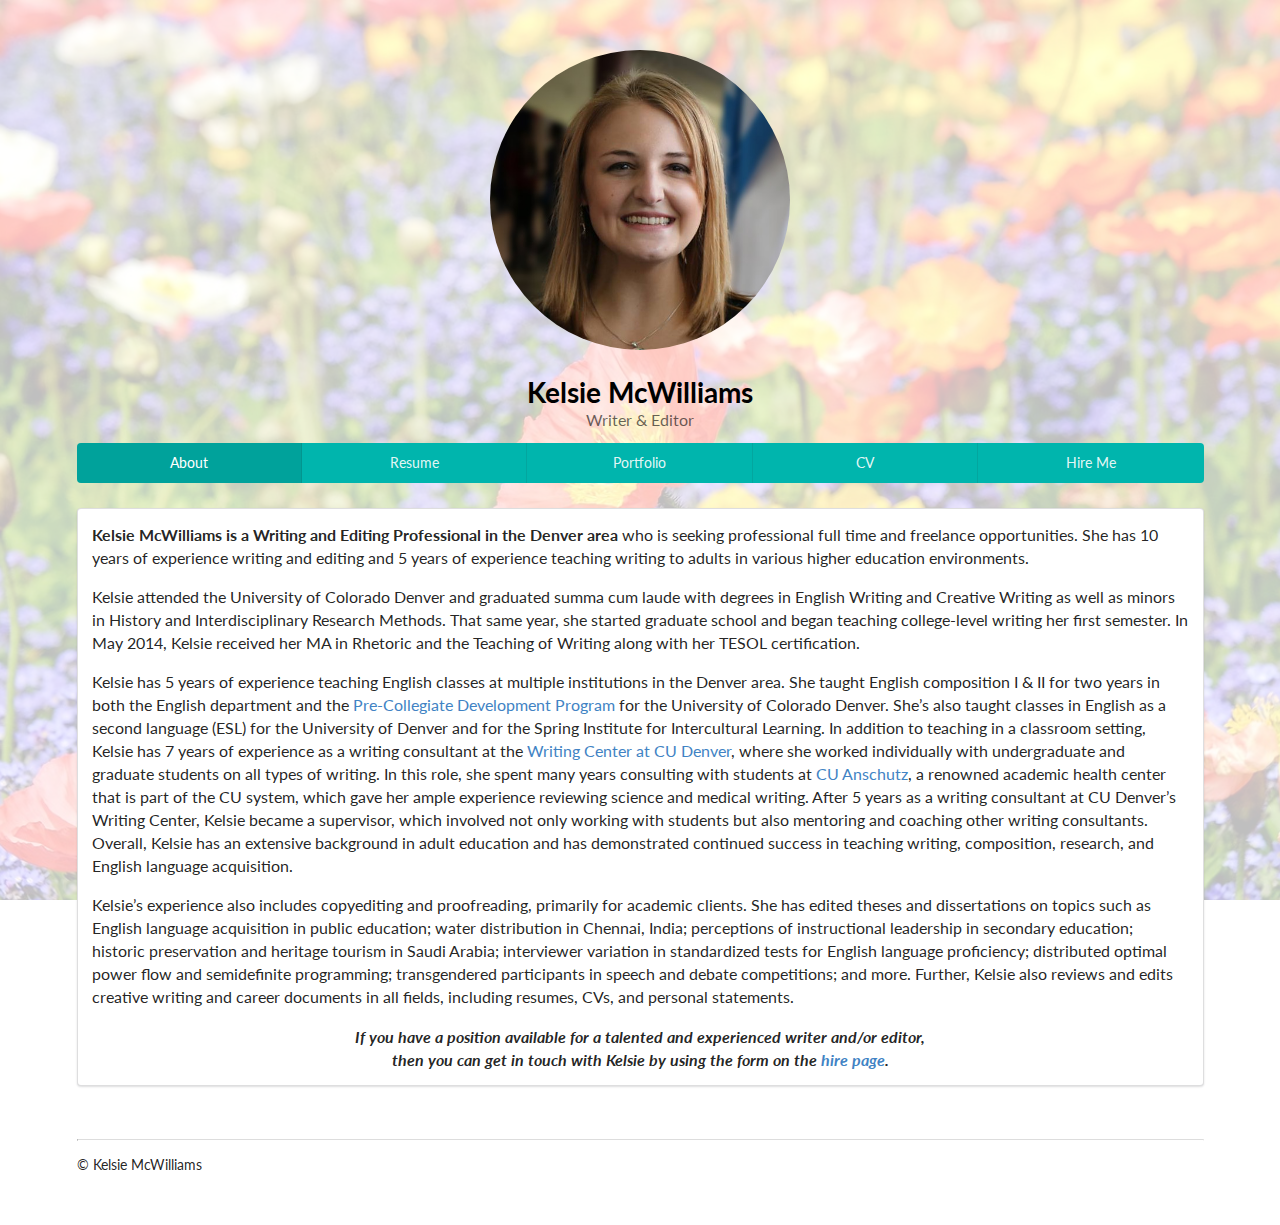
==== commit 0979925d: "Update about text" ====
--- a/index.html
+++ b/index.html
@@ -84,28 +84,13 @@
           She&rsquo;s also taught classes in English as a second language (ESL) for the University of Denver and
           for the Spring Institute for Intercultural Learning. In addition to teaching in a classroom setting, Kelsie
           has 7 years of experience as a writing consultant at the <a href="http://www.ucdenver.edu/academics/colleges/CLAS/Centers/writing/Pages/TheWritingCenter.aspx" target="_blank">Writing Center at CU Denver</a>,
-          where she works individually with undergraduate and graduate students on all types of writing. In this role,
-          she has spent many years consulting with students at <a href="http://www.ucdenver.edu/anschutz/Pages/landing.aspx" target="_blank">CU Anschutz</a>,
-          a renowned academic health center that is part of the CU system, which has given her ample experience reviewing
+          where she worked individually with undergraduate and graduate students on all types of writing. In this role,
+          she spent many years consulting with students at <a href="http://www.ucdenver.edu/anschutz/Pages/landing.aspx" target="_blank">CU Anschutz</a>,
+          a renowned academic health center that is part of the CU system, which gave her ample experience reviewing
           science and medical writing. After 5 years as a writing consultant at CU Denver&rsquo;s Writing Center, Kelsie
-          has become a supervisor, which involves not only working with students but also mentoring and coaching other
+          became a supervisor, which involved not only working with students but also mentoring and coaching other
           writing consultants. Overall, Kelsie has an extensive background in adult education and has demonstrated
           continued success in teaching writing, composition, research, and English language acquisition.
-        </p>
-        <p>
-          In addition to teaching, Kelsie&rsquo;s background includes research and copywriting. As a graduate
-          student, Kelsie produced a 114-page master&rsquo;s thesis on the rhetoric of trauma. She spent a year
-          reviewing relevant academic scholarship as well as studying and coding the speeches of Former President
-          Barack Obama, specifically in response to the Aurora theater shooting, Superstorm Sandy, and the Boston
-          Marathon bombing. Kelsie&rsquo;s research has focused extensively on the relationship between trauma,
-          the media, language, and healing. Her work has become increasingly relevant in a culture defined by
-          24-hour news coverage and terrorism. In addition to her graduate work, Kelsie worked as a research writer
-          for <a href="http://volumepr.com/" target="_blank">Volume Public Relations</a>, where her primary responsibility was reading,
-          summarizing, and synthesizing cognitive research through a PR lens. While much of Kelsie&rsquo;s experience
-          is anchored in academic writing, she also has experience in journalism and technical writing. During her
-          final year of undergraduate education, she worked as the news editor for the <a href="http://cu-sentry.com/" target="_blank"><em>Sentry</em></a>,
-          the University of Colorado Denver&rsquo;s student-run newspaper. Currently, she writes and edits copy for a virtual
-          assistant developed by a major technology company.
         </p>
         <p>
           Kelsie&rsquo;s experience also includes copyediting and proofreading, primarily for academic clients. She
@@ -127,19 +112,24 @@
           <h2 class="ui header">
             Summary of Qualifications
           </h2>
+          <script>
+            var lastUpdate = new Date('2019-08-27');
+            var now = new Date();
+            var yearsSinceLastUpdate = now.getFullYear() - lastUpdate.getFullYear();
+          </script>
           <p>
             <ul class="ui list">
               <li>
-                5 years of experience developing curriculum through online learning management systems, such as Canvas and Blackboard, for writing and composition in higher education
+                <script>document.write(12 + yearsSinceLastUpdate);</script> years of experience writing and editing for clients in various disciplines and industries
               </li>
               <li>
-                6+ years of experience teaching grammatical and mechanical concepts to undergraduate and graduate students from all backgrounds and disciplines
+                <script>document.write(9 + yearsSinceLastUpdate);</script> years of experience developing instructional resources, SEO content, and marketing materials
               </li>
               <li>
-                6+ years of experience developing audience-specific messaging in marketing and promotional materials
+                <script>document.write(9 + yearsSinceLastUpdate);</script> years of experience teaching academic, business, technical, science, medical, and creative writing
               </li>
               <li>
-                9 years of freelance experience in editing and proofreading for private clients from various disciplines and industries
+                <script>document.write(7 + yearsSinceLastUpdate);</script> years of experience designing and developing curriculum for a variety of audiences
               </li>
               <li>
                 Master&rsquo;s degree in Rhetoric and the Teaching of Writing
@@ -219,7 +209,7 @@
             <div class="title row">
               <div class="twelve wide column">
                 <p>
-                  The Writing Center at CSU Global Campus, Denver, CO
+                  Colorado State University Global – Remote/Aurora, CO
                 </p>
               </div>
               <div class="four wide right aligned column">
@@ -232,17 +222,92 @@
               <div class="one wide column"></div>
               <div class="fifteen wide column">
                 <h4 class="ui header">
-                  Coordinator
+                  Writing Center Coordinator
                 </h4>
                 <ul class="ui list">
                   <li>
-                    Manage staff of 10+ employees
-                  </li>
-                  <li>
-                    Update and improve writing center website
-                  </li>
-                  <li>
-                    Mentor employees in developing and improving their writing and teaching skills
+                    Direct a staff of 14 remote writing center consultants
+                  </li>
+                  <li>
+                    Increased average number of writing consultations per month by 118% in 8 months
+                  </li>
+                  <li>
+                    Develop policies, procedures, and performance metrics for one-on-one synchronous and asynchronous online consultations
+                  </li>
+                  <li>
+                    Develop and maintain an online scheduling system for writing consultations using WCOnline
+                  </li>
+                  <li>
+                    Implemented an asynchronous essay review platform in response to a student needs assessment
+                  </li>
+                  <li>
+                    Promote and market writing center services via email and with targeted online course announcements
+                  </li>
+                  <li>
+                    Create job descriptions and establish minimum qualifications for writing consultants
+                  </li>
+                  <li>
+                    Developed interview materials and implemented procedures for onboarding and hiring
+                  </li>
+                  <li>
+                    Interviewed 20+ applicants and hired 9 synchronous and asynchronous writing consultants
+                  </li>
+                  <li>
+                    Review writing center resources and information embedded in courses for accessibility and accuracy
+                  </li>
+                  <li>
+                    Create, revise, and update content for the writing center website, including informational and promotional copy, infographics, instructional resources, APA style guidelines, and FAQs
+                  </li>
+                  <li>
+                    Create and maintain job aids for writing consultants in Google Drive
+                  </li>
+                  <li>
+                    Use Canvas LMS to design and create professional development courses for writing consultants and an academic honesty course for students
+                  </li>
+                  <li>
+                    Serve as liaison between the Library, Academic and Student Affairs, and faculty regarding writing-related concerns
+                  </li>
+                  <li>
+                    Oversee the Writing Center Advisory Committee
+                  </li>
+                </ul>
+              </div>
+            </div>
+            <div class="sub row">
+              <div class="one wide column"></div>
+              <div class="fifteen wide column">
+                <h4 class="ui header">
+                  Course Copyeditor
+                </h4>
+                <ul class="ui list">
+                  <li>
+                    Edit and proofread course modules, assignment guidelines, and rubrics in various disciplines while ensuring adherence to university style guidelines
+                  </li>
+                </ul>
+              </div>
+            </div>
+
+            <div class="title row">
+              <div class="twelve wide column">
+                <p>
+                  Visiture – Remote
+                </p>
+              </div>
+              <div class="four wide right aligned column">
+                <p>
+                  10/2017 &ndash; 12/2017
+                </p>
+              </div>
+            </div>
+            <div class="sub row">
+              <div class="one wide column"></div>
+              <div class="fifteen wide column">
+                <h4 class="ui header">
+                  Contract Medical Writer
+                </h4>
+                <ul class="ui list">
+                  <li>
+                    Composed SEO content on various medical conditions, treatments, and procedures
                   </li>
                 </ul>
               </div>
@@ -302,6 +367,38 @@
             <div class="title row">
               <div class="twelve wide column">
                 <p>
+                  SDL PLC – Remote
+                </p>
+              </div>
+              <div class="four wide right aligned column">
+                <p>
+                  4/2017 &ndash; 10/2017
+                </p>
+              </div>
+            </div>
+            <div class="sub row">
+              <div class="one wide column"></div>
+              <div class="fifteen wide column">
+                <h4 class="ui header">
+                  Contract Copywriter
+                </h4>
+                <ul class="ui list">
+                  <li>
+                    Wrote UX UI microcopy for the Samsung Bixby virtual assistant app, in accordance with the brand's tone, voice, and in-house style guidelines
+                  </li>
+                  <li>
+                    Revised, edited, and proofread 2000+ lines of copy in Excel on a weekly basis 
+                  </li>
+                  <li>
+                    Conducted beta testing by logging responses to user utterances
+                  </li>
+                </ul>
+              </div>
+            </div>
+
+            <div class="title row">
+              <div class="twelve wide column">
+                <p>
                   Volume Public Relations, Highlands Ranch, CO
                 </p>
               </div>
@@ -328,67 +425,6 @@
               </div>
             </div>
 
-            <div class="title row">
-              <div class="twelve wide column">
-                <p>
-                  Calvary Castle Rock, Castle Rock, CO
-                </p>
-              </div>
-              <div class="four wide right aligned column">
-                <p>
-                  1/2012 &ndash; 3/2015
-                </p>
-              </div>
-            </div>
-            <div class="sub row">
-              <div class="one wide column"></div>
-              <div class="fifteen wide column">
-                <h4 class="ui header">
-                  Volunteer Copywriter and Editor
-                </h4>
-                <ul class="ui list">
-                  <li>
-                    Wrote statement of beliefs, ministry descriptions, and staff bios for church website
-                  </li>
-                  <li>
-                    Edited and proofread event descriptions and promotional materials for grammar, concision, and formatting
-                  </li>
-                </ul>
-              </div>
-            </div>
-
-            <div class="title row">
-              <div class="twelve wide column">
-                <p>
-                  <em>Sentry</em>, CU Denver, Denver, CO
-                </p>
-              </div>
-              <div class="four wide right aligned column">
-                <p>
-                  7/2011 &ndash; 5/2012
-                </p>
-              </div>
-            </div>
-            <div class="sub row">
-              <div class="one wide column"></div>
-              <div class="fifteen wide column">
-                <h4 class="ui header">
-                  News Editor
-                </h4>
-                <ul class="ui list">
-                  <li>
-                    Wrote 5+ articles per week for the arts/culture, news, and politics sections of the <em>Sentry</em>
-                  </li>
-                  <li>
-                    Proofread up to 10 news articles per week, reviewing for AP style, grammar, mechanics, and syntax
-                  </li>
-                  <li>
-                    Conducted workshops to educate staff writers on the elements of journalistic style
-                  </li>
-                </ul>
-              </div>
-            </div>
-
           </div>
         </article>
 
@@ -396,69 +432,30 @@
 
         <article id="resume-teaching">
           <h2 class="ui header">
-            Teaching Experience
+            Publications
           </h2>
           <div class="ui grid">
-            <div class="title row">
-              <div class="twelve wide column">
-                <p>
-                  University of Denver, English Language Center, Denver, CO
-                </p>
-              </div>
-              <div class="four wide right aligned column">
-                <p>
-                  8/2014 &ndash; Present
-                </p>
-              </div>
-            </div>
-            <div class="sub row">
-              <div class="one wide column"></div>
+            <div class="row">
               <div class="fifteen wide column">
-                <h4 class="ui header">
-                  English Language Instructor
-                </h4>
-              </div>
-            </div>
-            
-            <div class="title row">
-              <div class="twelve wide column">
-                <p>
-                  Spring Institute for Intercultural Learning, Denver, CO
-                </p>
-              </div>
-              <div class="four wide right aligned column">
-                <p>
-                  9/2016 &ndash; 12/2016
-                </p>
-              </div>
-            </div>
-            <div class="sub row">
-              <div class="one wide column"></div>
+                <p style="padding-left: 22px;text-indent:-22px;">
+                  Bunaiyan, W. & McWilliams, K. (2019). <a href="http://www.eajournals.org/wp-content/uploads/Case-Study-on-School-Leaders’-Impact-on-English-Language-Acquisition-Programs.pdf" target="_blank">Case study on school leaders&rsquo; impact on English language acquisition programs</a>. <em>International Journal of Education, Learning and Development, 7</em>(3), 15–30.
+                </p>
+              </div>
+            </div>
+
+            <div class="row">
               <div class="fifteen wide column">
-                <h4 class="ui header">
-                  English Language Instructor
-                </h4>
-              </div>
-            </div>
-
-            <div class="title row">
-              <div class="twelve wide column">
-                <p>
-                  CU Denver English Department and Pre-Collegiate Development Program, Denver, CO
-                </p>
-              </div>
-              <div class="four wide right aligned column">
-                <p>
-                  5/2012 &ndash; 5/2016
-                </p>
-              </div>
-            </div>
-            <div class="sub row">
-              <div class="one wide column"></div>
+                <p style="padding-left: 22px;text-indent:-22px;">
+                  Bunaiyan, W. & McWilliams, K. (2018). <a href="http://ijehd.cgrd.org/index.php/54-main-menu/101-vol-4-no-1-january-2018" target="_blank">Examining ELA program reform through Theory U</a>. <em>International Journal of Education and Human Developments, 4</em>(1), 1–12.
+                </p>
+              </div>
+            </div>
+
+            <div class="row">
               <div class="fifteen wide column">
-                <h4 class="ui header">
-                  Composition Instructor
-                </h4>
+                <p style="padding-left: 22px;text-indent:-22px;">
+                  Bunaiyan, W. & McWilliams, K. (2018). <a href="https://www.eajournals.org/journals/international-journal-of-education-learning-and-development-ijeld/vol-6-issue-6-june-2018/a-review-of-the-literature-on-transformational-leadership/" target="_blank">A review of the literature on transformational leadership</a>. <em>International Journal of Education, Learning and Development, 6</em>(1), 1–5. 
+                </p>
               </div>
             </div>
 
@@ -489,13 +486,13 @@
               <div class="fifteen wide column">
                 <ul class="ui list">
                   <li>
-                    Review academic manuscripts in various disciplines for concerns related to composition, such as organization, audience, continuity, and adherence to genre conventions
-                  </li>
-                  <li>
-                    Review creative works of fiction and non-fiction for plot and character development as well as grammatical and proofreading concerns
-                  </li>
-                  <li>
-                    Proofread for grammatical and mechanical errors as well as syntactical clarity and adherence to style guidelines
+                    Provide instructional and developmental feedback on writing in various fields and disciplines
+                  </li>
+                  <li>
+                    Produce creative SEO copy that adheres to style guidelines (APA, MLA, Chicago, AP, AMA, CSE, etc.) while targeting the appropriate audience(s)
+                  </li>
+                  <li>
+                    Proofread for grammar, mechanics, syntax, and adherence to style guidelines
                   </li>
                 </ul>
               </div>
@@ -520,6 +517,24 @@
               <a class="header" href="https://medium.com/@kelsiemcwilliams" target="_blank">
                 Blog <sup><i class="small external icon"></i></sup>
               </a>
+            </div>
+          </div>
+
+          <div class="card">
+            <a class="image centered medicalWritingSampleButton">
+              <i class="massive flask icon"></i>
+            </a>
+            <div class="centered content">
+              <a class="header medicalWritingSampleButton">Medical Writing Sample</a>
+            </div>
+            <div class="ui modal" id="medicalWritingSample">
+              <i class="close icon"></i>
+              <h2 class="header">
+                Medical Writing Sample
+              </h2>
+              <div class="content" id="medicalWritingSampleContent">
+                <div class="ui active centered loader"></div>
+              </div>
             </div>
           </div>
 
@@ -668,20 +683,8 @@
               <a id="cv-publications-tab" class="item">
                 Publications
               </a>
-              <a id="cv-administration-tab" class="item">
-                Administrative Experience
-              </a>
-              <a id="cv-trainings-tab" class="item">
-                Training Conducted
-              </a>
-              <a id="cv-development-tab" class="item">
-                Professional Development
-              </a>
               <a id="cv-presentations-tab" class="item">
                 Presentations
-              </a>
-              <a id="cv-volunteer-tab" class="item">
-                Volunteer Work
               </a>
             </div>
           </div>
@@ -1156,903 +1159,40 @@
               </h1>
 
               <h3 class="ui header small-caps">
+                Journal Articles
+              </h3>
+              <div class="ui relaxed grid">
+                <div class="row">
+                  <div class="column">
+                    <p>
+                      Bunaiyan, W. &amp; McWilliams, K. (2019). Case study on school leaders&rsquo; impact on English language acquisition programs. <em>International Journal of Education, Learning and Development, 7</em>(3), 15-30. Retrieved from <a href="http://www.eajournals.org/wp-content/uploads/Case-Study-on-School-Leaders%E2%80%99-Impact-on-English-Language-Acquisition-Programs.pdf" target="_blank">http://www.eajournals.org/wp-content/uploads/Case-Study-on-School-Leaders%E2%80%99-Impact-on-English-Language-Acquisition-Programs.pdf</a>
+                    </p>
+                  </div>
+                </div>
+                <div class="row">
+                  <div class="column">
+                    <p>
+                      Bunaiyan, W. &amp; McWilliams, K. (2018). Examining ELA program reform through Theory U. <em>International Journal of Education and Human Developments, 4</em>(1), 1-12. Retrieved from <a href="http://ijehd.cgrd.org/index.php/54-main-menu/101-vol-4-no-1-january-2018" target="_blank">http://ijehd.cgrd.org/index.php/54-main-menu/101-vol-4-no-1-january-2018</a>
+                    </p>
+                  </div>
+                </div>
+                <div class="row">
+                  <div class="column">
+                    <p>
+                      Bunaiyan, W. &amp; McWilliams, K. (2018). A review of the literature on transformational leadership. <em>International Journal of Education, Learning and Development, 6</em>(1), 1-5. Retrieved from <a href="https://www.eajournals.org/journals/international-journal-of-education-learning-and-development-ijeld/vol-6-issue-6-june-2018/a-review-of-the-literature-on-transformational-leadership/" target="_blank">https://www.eajournals.org/journals/international-journal-of-education-learning-and-development-ijeld/vol-6-issue-6-june-2018/a-review-of-the-literature-on-transformational-leadership/</a>
+                    </p>
+                  </div>
+                </div>
+              </div>
+
+              <h3 class="ui header small-caps">
                 Master&rsquo;s Thesis
               </h3>
               <div class="ui relaxed grid">
                 <div class="row">
                   <div class="column">
                     <p>
-                      &ldquo;Responding to Trauma: How Presidential Discourses Reshape the Dialogues of Healing.&rdquo; Master&rsquo;s thesis. Director: Amy Vidali. CU Denver. May 2014.
-                    </p>
-                  </div>
-                </div>
-              </div>
-
-              <h3 class="ui header small-caps">
-                Student Profiles
-              </h3>
-              <div class="ui relaxed grid">
-                <div class="row">
-                  <div class="column">
-                    <p>
-                      &ldquo;Mielat Asrat.&rdquo; Writing Center Student Success Story. CU Denver. March 2016.<br>
-                      <a href="http://www.ucdenver.edu/academics/colleges/CLAS/Centers/writing/InfoforStudents/Pages/studentsuccess.aspx" target="_blank">
-                        http://www.ucdenver.edu/academics/colleges/CLAS/Centers/writing/InfoforStudents/Pages/studentsuccess.aspx
-                      </a>
-                    </p>
-                  </div>
-                </div>
-                <div class="row">
-                  <div class="column">
-                    <p>
-                      &ldquo;Amani al-Haddad.&rdquo; Writing Center Student Success Story. CU Denver. June 2014.<br>
-                      <a href="http://www.ucdenver.edu/academics/colleges/CLAS/Centers/writing/InfoforStudents/Pages/studentsuccess.aspx" target="_blank">
-                        http://www.ucdenver.edu/academics/colleges/CLAS/Centers/writing/InfoforStudents/Pages/studentsuccess.aspx
-                      </a>
-                    </p>
-                  </div>
-                </div>
-                <div class="row">
-                  <div class="column">
-                    <p>
-                      &ldquo;Mengle Han.&rdquo; Writing Center Student Success Story. CU Denver. June 2014.<br>
-                      <a href="http://www.ucdenver.edu/academics/colleges/CLAS/Centers/writing/InfoforStudents/Pages/studentsuccess.aspx" target="_blank">
-                        http://www.ucdenver.edu/academics/colleges/CLAS/Centers/writing/InfoforStudents/Pages/studentsuccess.aspx
-                      </a>
-                    </p>
-                  </div>
-                </div>
-                <div class="row">
-                  <div class="column">
-                    <p>
-                      &ldquo;Haiyue Liu.&rdquo; Writing Center Student Success Story. CU Denver. October 2013.<br>
-                      <a href="http://www.ucdenver.edu/academics/colleges/CLAS/Centers/writing/InfoforStudents/Pages/studentsuccess.aspx" target="_blank">
-                        http://www.ucdenver.edu/academics/colleges/CLAS/Centers/writing/InfoforStudents/Pages/studentsuccess.aspx
-                      </a>
-                    </p>
-                  </div>
-                </div>
-                <div class="row">
-                  <div class="column">
-                    <p>
-                      &ldquo;Ana Olivas.&rdquo; Writing Center Student Success Story. CU Denver. December 2013.<br>
-                      <a href="http://www.ucdenver.edu/academics/colleges/CLAS/Centers/writing/InfoforStudents/Pages/studentsuccess.aspx" target="_blank">
-                        http://www.ucdenver.edu/academics/colleges/CLAS/Centers/writing/InfoforStudents/Pages/studentsuccess.aspx
-                      </a>
-                    </p>
-                  </div>
-                </div>
-              </div>
-
-              <h3 class="ui header small-caps">
-                In-House
-              </h3>
-              <div class="ui relaxed grid">
-                <div class="row">
-                  <div class="column">
-                    <p>
-                      &ldquo;Review of <em>English Grammar for Students of Spanish</em> by Emily Spinelli.&rdquo; Writing Center Book Review. CU Denver. December 2011.
-                    </p>
-                  </div>
-                </div>
-                <div class="row">
-                  <div class="column">
-                    <p>
-                      &ldquo;Review of <em>On Ethnography: Approaches to Language and Literacy Research</em> by Shirley Brice Heath and Brian V. Street.&rdquo; Writing Center Book Review. CU Denver. May 2013.
-                    </p>
-                  </div>
-                </div>
-                <div class="row">
-                  <div class="column">
-                    <p>
-                      &ldquo;Review of <em>Preventing Plagiarism: Tips and Techniques</em> by Laura Hennessey DeSena.&rdquo; Writing Center Book Review. CU Denver. December 2014.
-                    </p>
-                  </div>
-                </div>
-                <div class="row">
-                  <div class="column">
-                    <p>
-                      &ldquo;Review of <em>The Craft of Research</em> by Wayne C. Booth, Gregory G. Colomb, and Joseph M. Williams.&rdquo; Writing Center Book Review. CU Denver. December 2013.
-                    </p>
-                  </div>
-                </div>
-                <div class="row">
-                  <div class="column">
-                    <p>
-                      &ldquo;Review of <em>The Well-Crafted Sentence: A Writer&rsquo;s Guide to Style</em> by Nora Bacon.&rdquo; Writing Center Book Review. CU Denver. December 2012.
-                    </p>
-                  </div>
-                </div>
-                <div class="row">
-                  <div class="column">
-                    <p>
-                      &ldquo;Review of <em>&ldquo;They Say/I Say&rdquo;</em> by Gerald Graff and Cathy Berkenstein.&rdquo; Writing Center Book Review. CU Denver. May 2013.
-                    </p>
-                  </div>
-                </div>
-                <div class="row">
-                  <div class="column">
-                    <p>
-                      &ldquo;Review of <em>Trauma and the Teaching of Writing</em> by Shane Borrowman.&rdquo; Writing Center Book Review. CU Denver. May 2014.
-                    </p>
-                  </div>
-                </div>
-              </div>
-
-            </article>
-
-            <article id="cv-administration" class="ui segment">
-              <h1 class="ui header">
-                Administration and Supervisory Responsibilities
-              </h1>
-
-              <div class="ui relaxed grid">
-                <div class="row">
-                  <div class="ten wide column">
-                    <p>
-                      Hiring and Training of Staff
-                    </p>
-                    <ul class="ui list">
-                      <li>
-                        Observe and evaluate 7-8 consultants twice a semester. Arrange meetings to discuss observations.
-                      </li>
-                      <li>
-                        Conduct regular professional development sessions on teaching various concepts, including verb tense, literature reviews, graduate-level writing, citation, etc.
-                      </li>
-                      <li>
-                        Review 5-10 applications and conduct interviews every semester.
-                      </li>
-                    </ul>
-                  </div>
-                  <div class="six wide right aligned column">
-                    <p>
-                      5/2015 &ndash; Present
-                    </p>
-                  </div>
-                </div>
-                <div class="row">
-                  <div class="ten wide column">
-                    <p>
-                      Website Management
-                    </p>
-                    <ul class="ui list">
-                      <li>
-                        Create informational and promotional content for Writing Center website. Update information on pages for satellite locations, workshops, handouts, student success stories, etc.
-                      </li>
-                    </ul>
-                  </div>
-                  <div class="six wide right aligned column">
-                    <p>
-                      5/2015 &ndash; Present
-                    </p>
-                  </div>
-                </div>
-                <div class="row">
-                  <div class="ten wide column">
-                    <p>
-                      Scheduling
-                    </p>
-                    <ul class="ui list">
-                      <li>
-                        Coordinate the availability of 20+ employees to create a weekly schedule for 9 satellite locations and platforms.
-                      </li>
-                    </ul>
-                  </div>
-                  <div class="six wide right aligned column">
-                    <p>
-                      5/2015 &ndash; 8/2016
-                    </p>
-                  </div>
-                </div>
-                <div class="row">
-                  <div class="ten wide column">
-                    <p>
-                      Assessment
-                    </p>
-                    <ul class="ui list">
-                      <li>
-                        Evaluate writing samples to ensure improvement and revision across writing center sessions.
-                      </li>
-                      <li>
-                        Evaluate timed writing samples from advanced high school students. Place students in the appropriate college-level English course.
-                      </li>
-                      <li>
-                        Evaluate and score timed writing assessments for the departments of Physical Therapy and Pharmacology. Determine which students fall below the pre-determined threshold and require writing assistance.
-                      </li>
-                    </ul>
-                  </div>
-                  <div class="six wide right aligned column">
-                    <p>
-                      5/2014 &ndash; Present
-                    </p>
-                  </div>
-                </div>
-                <div class="row">
-                  <div class="ten wide column">
-                    <p>
-                      Curriculum Development
-                    </p>
-                    <ul class="ui list">
-                      <li>
-                        Plan major assignments, scaffold lessons, compile reading materials, and grade essays.
-                      </li>
-                      <li>
-                        Design and implement consultant training modules on grammar and ESL instruction in Canvas.
-                      </li>
-                    </ul>
-                  </div>
-                  <div class="six wide right aligned column">
-                    <p>
-                      8/2012 &ndash; Present
-                    </p>
-                  </div>
-                </div>
-                <div class="row">
-                  <div class="ten wide column">
-                    <p>
-                      Outreach and Collaboration
-                    </p>
-                    <ul class="ui list">
-                      <li>
-                        Coordinate events and workshops for satellite locations, courses, resource fairs, and other campus departments. Create necessary educational resources and adapt them for the intended audience.
-                      </li>
-                    </ul>
-                  </div>
-                  <div class="six wide right aligned column">
-                    <p>
-                      8/2010 &ndash; Present
-                    </p>
-                  </div>
-                </div>
-              </div>
-
-            </article>
-
-            <article id="cv-trainings" class="ui segment">
-              <h1 class="ui header">
-                Workshops and Trainings Conducted
-              </h1>
-
-              <h3 class="ui header small-caps">
-                In-House Publications for Training Purposes
-              </h3>
-              <div class="ui relaxed grid">
-                <div class="row">
-                  <div class="column">
-                    <p>
-                      &ldquo;Working with English Language Learners.&rdquo; Writing Center Training Course. CU Denver. December 2016.
-                    </p>
-                  </div>
-                </div>
-                <div class="row">
-                  <div class="column">
-                    <p>
-                      &ldquo;Overview of Error Patterns Related to Singular/Plural Issues in Writing.&rdquo; Writing Center Training Material. CU Denver. April 2016.
-                    </p>
-                  </div>
-                </div>
-                <div class="row">
-                  <div class="column">
-                    <p>
-                      &ldquo;How to Give Effective and Engaging Conference Presentations.&rdquo; Writing Center Training Material. CU Denver. April 2016.
-                    </p>
-                  </div>
-                </div>
-                <div class="row">
-                  <div class="column">
-                    <p>
-                      &ldquo;Overview of the Past Progressive and Present Progressive Tenses.&rdquo; Writing Center Training Material. CU Denver. February 2016.
-                    </p>
-                  </div>
-                </div>
-                <div class="row">
-                  <div class="column">
-                    <p>
-                      &ldquo;Clarity &amp; Concision.&rdquo; Writing Center Handout. CU Denver. February 2016.
-                    </p>
-                  </div>
-                </div>
-                <div class="row">
-                  <div class="column">
-                    <p>
-                      &ldquo;Overview of MLA, APA, and Chicago Citation Styles.&rdquo; Writing Center Training Presentation. CU Denver. May 2014.
-                    </p>
-                  </div>
-                </div>
-                <div class="row">
-                  <div class="column">
-                    <p>
-                      &ldquo;Genre Conventions, Guidelines, and Samples.&rdquo; Writing Center Handbook. CU Denver. May 2011.
-                    </p>
-                  </div>
-                </div>
-              </div>
-
-              <h3 class="ui header small-caps">
-                In-House Workshops Conducted
-              </h3>
-              <div class="ui relaxed grid">
-                <div class="row">
-                  <div class="ten wide column">
-                    <p>
-                      Crafting a Literature Review
-                    </p>
-                  </div>
-                  <div class="six wide right aligned column">
-                    <p>
-                      2013 &ndash; Present
-                    </p>
-                  </div>
-                </div>
-                <div class="row">
-                  <div class="ten wide column">
-                    <p>
-                      MLA &amp; APA Basics
-                    </p>
-                  </div>
-                  <div class="six wide right aligned column">
-                    <p>
-                      2013 &ndash; 2015
-                    </p>
-                  </div>
-                </div>
-                <div class="row">
-                  <div class="ten wide column">
-                    <p>
-                      English Grammar and Mechanics
-                    </p>
-                  </div>
-                  <div class="six wide right aligned column">
-                    <p>
-                      2013 &ndash; 2015
-                    </p>
-                  </div>
-                </div>
-                <div class="row">
-                  <div class="ten wide column">
-                    <p>
-                      Effective Resumes and Cover Letters
-                    </p>
-                  </div>
-                  <div class="six wide right aligned column">
-                    <p>
-                      2014
-                    </p>
-                  </div>
-                </div>
-                <div class="row">
-                  <div class="ten wide column">
-                    <p>
-                      The Basics of PowerPoint Creation and Presentation
-                    </p>
-                  </div>
-                  <div class="six wide right aligned column">
-                    <p>
-                      2012 &ndash; 2013
-                    </p>
-                  </div>
-                </div>
-              </div>
-
-              <h3 class="ui header small-caps">
-                In-House Publications for Training Purposes
-              </h3>
-              <div class="ui relaxed grid">
-                <div class="row">
-                  <div class="column">
-                    <p>
-                      &ldquo;Basics of Scientific Writing.&rdquo; <em>Invited presentation for the BA/BS to MD Program.</em> CU Denver, June 2017.
-                    </p>
-                  </div>
-                </div>
-                <div class="row">
-                  <div class="column">
-                    <p>
-                      &ldquo;Composing Abstracts for Public Health Conferences.&rdquo; <em>Invited presentation for the School of Public Health.</em> CU Anschutz, June 2017.
-                    </p>
-                  </div>
-                </div>
-                <div class="row">
-                  <div class="column">
-                    <p>
-                      &ldquo;Composing a Literature Review and Citing Sources in APA Style.&rdquo; <em>Invited presentation for HDFR 3250.</em> CU Denver, March 2017.
-                    </p>
-                  </div>
-                </div>
-                <div class="row">
-                  <div class="column">
-                    <p>
-                      &ldquo;Developing an Argument and Using Citation.&rdquo; <em>Invited presentation for COMM 1021.</em> CU Denver, March 2017.
-                    </p>
-                  </div>
-                </div>
-                <div class="row">
-                  <div class="column">
-                    <p>
-                      &ldquo;Conducting Research and Using APA Citation.&rdquo; <em>Invited presentation for HDFR 2200.</em> CU Denver, March 2017.
-                    </p>
-                  </div>
-                </div>
-                <div class="row">
-                  <div class="column">
-                    <p>
-                      &ldquo;Argument and Paragraph Structure in Scholarship Essays.&rdquo; <em>Invited presentation for the CU Denver Global Education/Study Abroad Office.</em> CU Denver, February 2017.
-                    </p>
-                  </div>
-                </div>
-                <div class="row">
-                  <div class="column">
-                    <p>
-                      &ldquo;Literary Analysis and Developing a Thesis Statement.&rdquo; <em>Invited presentation for UNHL 3501.</em> CU Denver, November 2016.
-                    </p>
-                  </div>
-                </div>
-                <div class="row">
-                  <div class="column">
-                    <p>
-                      &ldquo;Grant Writing for Health Professionals.&rdquo; <em>Invited presentation for medical students, residents, and faculty.</em> Rocky Vista University, October 2016.
-                    </p>
-                  </div>
-                </div>
-                <div class="row">
-                  <div class="column">
-                    <p>
-                      &ldquo;GRE Timed Writing for Non-Native Speakers of English.&rdquo; <em>Invited presentation for the Learning Resource Center.</em> CU Denver, September 2016.
-                    </p>
-                  </div>
-                </div>
-                <div class="row">
-                  <div class="column">
-                    <p>
-                      &ldquo;Graduate-Level Writing Expectations: Organizing Essays and Crafting Literature Reviews.&rdquo; <em>Invited presentation for HUMN 5924/SSCI 5023.</em> CU Denver, March 2016.
-                    </p>
-                  </div>
-                </div>
-                <div class="row">
-                  <div class="column">
-                    <p>
-                      &ldquo;Crafting a Literature Review.&rdquo; <em>Invited presentation for INTE 6720.</em> CU Denver, March 2016.
-                    </p>
-                  </div>
-                </div>
-                <div class="row">
-                  <div class="column">
-                    <p>
-                      &ldquo;Developing an Argument at the Graduate Level and Using MEAL to Organize an Essay.&rdquo; <em>Invited presentation for BUSN 6540.</em> CU Denver, February 2016.
-                    </p>
-                  </div>
-                </div>
-                <div class="row">
-                  <div class="column">
-                    <p>
-                      &ldquo;Composing a Thesis Statement and Strategies for Effective Revision.&rdquo; <em>Invited presentation for LDAR 6630.</em> CU Denver, February 2016.
-                    </p>
-                  </div>
-                </div>
-                <div class="row">
-                  <div class="column">
-                    <p>
-                      &ldquo;Graduate-Level Writing Expectations, Using MEAL to Organize Essays and Presenting Evidence.&rdquo; <em>Invited presentation for HUMN 5025.</em> CU Denver, October 2015.
-                    </p>
-                  </div>
-                </div>
-                <div class="row">
-                  <div class="column">
-                    <p>
-                      &ldquo;Summary, Analysis, and Reflection in Annotated Bibliographies.&rdquo; <em>Invited presentation for ENGL 2030.</em> CU Denver, October 2015.
-                    </p>
-                  </div>
-                </div>
-                <div class="row">
-                  <div class="column">
-                    <p>
-                      &ldquo;Resumes and CSARR Paragraphs for Personal Statements and Application Essays.&rdquo; <em>Invited presentation to Center for Pre-Collegiate and Academic Outreach Programs</em> CU Denver, June 2015.
-                    </p>
-                  </div>
-                </div>
-                <div class="row">
-                  <div class="column">
-                    <p>
-                      &ldquo;Resumes and Cover Letters for Graduate-Level Nursing Students.&rdquo; <em>Invited presentation for the Nursing Program.</em> CU Denver, Anschutz Medical Campus, March 2015.
-                    </p>
-                  </div>
-                </div>
-                <div class="row">
-                  <div class="column">
-                    <p>
-                      &ldquo;Composing Arguments, Writing Literature Reviews, and Developing Good Writing Habits in the  Humanities and Social Sciences.&rdquo; <em>Invited presentation for HUMN 5924/SSCI 5023.</em> CU Denver, March 2015.
-                    </p>
-                  </div>
-                </div>
-                <div class="row">
-                  <div class="column">
-                    <p>
-                      &ldquo;Writing Statements of Purpose and Service Project Proposals for Study Abroad Scholarships.&rdquo; <em>Invited presentation for the Office of Global Education.</em> CU Denver, October 2014.
-                    </p>
-                  </div>
-                </div>
-                <div class="row">
-                  <div class="column">
-                    <p>
-                      &ldquo;Personal Statements and CVs vs. Resumes.&rdquo; <em>Invited presentation for Intercultural Club Beijing.</em> CU Denver, April 2014.
-                    </p>
-                  </div>
-                </div>
-                <div class="row">
-                  <div class="column">
-                    <p>
-                      &ldquo;Advanced Usage of Evidence.&rdquo; <em>Invited presentation for SOCY 3490.</em> CU Denver, February 2014.
-                    </p>
-                  </div>
-                </div>
-                <div class="row">
-                  <div class="column">
-                    <p>
-                      &ldquo;Composing Arguments and Advanced Usage of Evidence.&rdquo; <em>Invited presentation for HIST 1400.</em> CU Denver, September 2013.
-                    </p>
-                  </div>
-                </div>
-                <div class="row">
-                  <div class="column">
-                    <p>
-                      &ldquo;Moving from a Research Agenda to an Outline and Abstract.&rdquo; <em>Invited presentation for ARCH 6686.</em> CU Denver, September 2013.
-                    </p>
-                  </div>
-                </div>
-                <div class="row">
-                  <div class="column">
-                    <p>
-                      &ldquo;Introduction to Rhetorical Appeals.&rdquo; <em>Invited presentation for Upward Bound.</em> CU Denver, February 2012.
-                    </p>
-                  </div>
-                </div>
-                <div class="row">
-                  <div class="column">
-                    <p>
-                      &ldquo;MEAL Paragraphs, Transitions, and Grammar.&rdquo; <em>Invited presentation for TRiO faculty.</em> CU Denver, February 2012.
-                    </p>
-                  </div>
-                </div>
-              </div>
-
-            </article>
-
-            <article id="cv-development" class="ui segment">
-              <h1 class="ui header">
-                Selected Professional Development
-              </h1>
-
-              <h3 class="ui header small-caps">
-                Workshops Attended
-              </h3>
-              <div class="ui relaxed grid">
-                <div class="row">
-                  <div class="ten wide column">
-                    <p>
-                      &ldquo;Scaffolding Writing and Meeting Course Outcomes.&rdquo; The Writing Center, CU Denver.
-                    </p>
-                  </div>
-                  <div class="six wide right aligned column">
-                    <p>
-                      2016
-                    </p>
-                  </div>
-                </div>
-                <div class="row">
-                  <div class="ten wide column">
-                    <p>
-                      &ldquo;Grading Writing with Rubrics and Comments.&rdquo; The Writing Center, CU Denver.
-                    </p>
-                  </div>
-                  <div class="six wide right aligned column">
-                    <p>
-                      2016
-                    </p>
-                  </div>
-                </div>
-                <div class="row">
-                  <div class="ten wide column">
-                    <p>
-                      &ldquo;Conducting Online Presentations via Zoom.&rdquo; CU Online, CU Denver.
-                    </p>
-                  </div>
-                  <div class="six wide right aligned column">
-                    <p>
-                      2016
-                    </p>
-                  </div>
-                </div>
-                <div class="row">
-                  <div class="ten wide column">
-                    <p>
-                      &ldquo;Writing for Condensed Courses.&rdquo; The Writing Center, CU Denver.
-                    </p>
-                  </div>
-                  <div class="six wide right aligned column">
-                    <p>
-                      2016
-                    </p>
-                  </div>
-                </div>
-                <div class="row">
-                  <div class="ten wide column">
-                    <p>
-                      &ldquo;Designing and Evaluating Writing Assignments.&rdquo; The Writing Center, CU Denver.
-                    </p>
-                  </div>
-                  <div class="six wide right aligned column">
-                    <p>
-                      2016
-                    </p>
-                  </div>
-                </div>
-                <div class="row">
-                  <div class="ten wide column">
-                    <p>
-                      &ldquo;GRE Timed Writing Prep.&rdquo; The Writing Center, CU Denver.
-                    </p>
-                  </div>
-                  <div class="six wide right aligned column">
-                    <p>
-                      2014
-                    </p>
-                  </div>
-                </div>
-                <div class="row">
-                  <div class="ten wide column">
-                    <p>
-                      &ldquo;Effective Revision.&rdquo; The Writing Center, CU Denver.
-                    </p>
-                  </div>
-                  <div class="six wide right aligned column">
-                    <p>
-                      2013
-                    </p>
-                  </div>
-                </div>
-                <div class="row">
-                  <div class="ten wide column">
-                    <p>
-                      &ldquo;Composing a Thesis Statement.&rdquo; The Writing Center, CU Denver.
-                    </p>
-                  </div>
-                  <div class="six wide right aligned column">
-                    <p>
-                      2012
-                    </p>
-                  </div>
-                </div>
-                <div class="row">
-                  <div class="ten wide column">
-                    <p>
-                      &ldquo;Designing, Integrating, and Evaluating Writing Assignments.&rdquo; The Writing Center, CU Denver.
-                    </p>
-                  </div>
-                  <div class="six wide right aligned column">
-                    <p>
-                      2012
-                    </p>
-                  </div>
-                </div>
-                <div class="row">
-                  <div class="ten wide column">
-                    <p>
-                      &ldquo;How to Teach Verb Tense in the Writing Center.&rdquo; The Writing Center, CU Denver.
-                    </p>
-                  </div>
-                  <div class="six wide right aligned column">
-                    <p>
-                      2011
-                    </p>
-                  </div>
-                </div>
-              </div>
-
-              <h3 class="ui header small-caps">
-                Trainings Attended
-              </h3>
-              <div class="ui relaxed grid">
-                <div class="row">
-                  <div class="ten wide column">
-                    <p>
-                      &ldquo;Conducting Effective and Purposeful Assessment for Writing Centers.&rdquo; CWWTC Summer Retreat, CU Denver.
-                    </p>
-                  </div>
-                  <div class="six wide right aligned column">
-                    <p>
-                      2017
-                    </p>
-                  </div>
-                </div>
-                <div class="row">
-                  <div class="ten wide column">
-                    <p>
-                      &ldquo;Applying Genre Theory to Unfamiliar Genres: Creative Writing, Healthcare Career Documents, and Business Writing.&rdquo; Writing Center at CU Denver, CU Denver.
-                    </p>
-                  </div>
-                  <div class="six wide right aligned column">
-                    <p>
-                      2017
-                    </p>
-                  </div>
-                </div>
-                <div class="row">
-                  <div class="ten wide column">
-                    <p>
-                      &ldquo;Strategies for Teaching LOCs to ELLs.&rdquo; Writing Center at CU Denver, CU Denver.
-                    </p>
-                  </div>
-                  <div class="six wide right aligned column">
-                    <p>
-                      2017
-                    </p>
-                  </div>
-                </div>
-                <div class="row">
-                  <div class="ten wide column">
-                    <p>
-                      &ldquo;Inspiring the Inner Reader: Best Practices for Teaching L2 Reading.&rdquo; English Language Center, University of Denver.
-                    </p>
-                  </div>
-                  <div class="six wide right aligned column">
-                    <p>
-                      2016
-                    </p>
-                  </div>
-                </div>
-                <div class="row">
-                  <div class="ten wide column">
-                    <p>
-                      &ldquo;Discovery Insights: Psychology-Driven Organizational Communication.&rdquo; English Language Center, University of Denver.
-                    </p>
-                  </div>
-                  <div class="six wide right aligned column">
-                    <p>
-                      2016
-                    </p>
-                  </div>
-                </div>
-                <div class="row">
-                  <div class="ten wide column">
-                    <p>
-                      &ldquo;ELLs and Intercultural Communication.&rdquo; The Writing Center, CU Denver.
-                    </p>
-                  </div>
-                  <div class="six wide right aligned column">
-                    <p>
-                      2016
-                    </p>
-                  </div>
-                </div>
-                <div class="row">
-                  <div class="ten wide column">
-                    <p>
-                      &ldquo;Business Writing and Career Documents for Healthcare Fields.&rdquo; The Writing Center, CU Denver.
-                    </p>
-                  </div>
-                  <div class="six wide right aligned column">
-                    <p>
-                      2015
-                    </p>
-                  </div>
-                </div>
-                <div class="row">
-                  <div class="ten wide column">
-                    <p>
-                      &ldquo;Student Advising and Registration Training.&rdquo; English Language Center, University of Denver.
-                    </p>
-                  </div>
-                  <div class="six wide right aligned column">
-                    <p>
-                      2015
-                    </p>
-                  </div>
-                </div>
-                <div class="row">
-                  <div class="ten wide column">
-                    <p>
-                      &ldquo;Sentence Level Consulting.&rdquo; The Writing Center, CU Denver.
-                    </p>
-                  </div>
-                  <div class="six wide right aligned column">
-                    <p>
-                      2015
-                    </p>
-                  </div>
-                </div>
-                <div class="row">
-                  <div class="ten wide column">
-                    <p>
-                      &ldquo;Mapping Strategies for Teaching Magazine Writing onto Science Writing.&rdquo; The Writing Center, CU Denver.
-                    </p>
-                  </div>
-                  <div class="six wide right aligned column">
-                    <p>
-                      2014
-                    </p>
-                  </div>
-                </div>
-                <div class="row">
-                  <div class="ten wide column">
-                    <p>
-                      &ldquo;How to Approach Graduate-Level Writing.&rdquo; The Writing Center, CU Denver.
-                    </p>
-                  </div>
-                  <div class="six wide right aligned column">
-                    <p>
-                      2014
-                    </p>
-                  </div>
-                </div>
-                <div class="row">
-                  <div class="ten wide column">
-                    <p>
-                      &ldquo;Working with Non-Native Speakers of English.&rdquo; The Writing Center, CU Denver.
-                    </p>
-                  </div>
-                  <div class="six wide right aligned column">
-                    <p>
-                      2013
-                    </p>
-                  </div>
-                </div>
-                <div class="row">
-                  <div class="ten wide column">
-                    <p>
-                      &ldquo;Teaching Magazine Writing in the Writing Center.&rdquo; The Writing Center, CU Denver.
-                    </p>
-                  </div>
-                  <div class="six wide right aligned column">
-                    <p>
-                      2012
-                    </p>
-                  </div>
-                </div>
-                <div class="row">
-                  <div class="ten wide column">
-                    <p>
-                      &ldquo;Addressing Plagiarism as Rhetorical Choice.&rdquo; The Writing Center, CU Denver.
-                    </p>
-                  </div>
-                  <div class="six wide right aligned column">
-                    <p>
-                      2012
-                    </p>
-                  </div>
-                </div>
-                <div class="row">
-                  <div class="ten wide column">
-                    <p>
-                      &ldquo;Grammar in Brush Strokes: Teaching Rhetorical Grammar.&rdquo; The Writing Center, CU Denver.
-                    </p>
-                  </div>
-                  <div class="six wide right aligned column">
-                    <p>
-                      2011
-                    </p>
-                  </div>
-                </div>
-                <div class="row">
-                  <div class="ten wide column">
-                    <p>
-                      &ldquo;Technical Genres: Literature Reviews, Policy Letters, and Memos.&rdquo; The Writing Center, CU Denver.
-                    </p>
-                  </div>
-                  <div class="six wide right aligned column">
-                    <p>
-                      2011
-                    </p>
-                  </div>
-                </div>
-                <div class="row">
-                  <div class="ten wide column">
-                    <p>
-                      &ldquo;Business Genres: Case Statements, Proposals, and Grants.&rdquo; The Writing Center, CU Denver.
-                    </p>
-                  </div>
-                  <div class="six wide right aligned column">
-                    <p>
-                      2011
+                      McWilliams, K. M. (2014). <em>Responding to trauma: How presidential discourses reshape the dialogues of healing</em> (Master&rsquo;s thesis). Available from ProQuest Dissertations Publishing. (UMI No. 1556870)
                     </p>
                   </div>
                 </div>
@@ -2069,13 +1209,20 @@
                 <div class="row">
                   <div class="column">
                     <p>
-                      &ldquo;A Case Study of Leadership Roles in the Administration of English Language Acquisition Programs.&rdquo; University Council on Educational Administration Convention. Denver, CO, November 2017. [Proposed]
+                      &ldquo;Branding amid an Identity Crisis: How to (Simultaneously) Promote and Revitalize the Writing Center.&rdquo; Colorado Wyoming Writing Tutors Conference. Denver, CO, April 2018.
                     </p>
                   </div>
                 </div>
                 <div class="row">
                   <div class="column">
                     <p>
+                      &ldquo;Making Cross-Campus Connections: Collaboration between Writing Centers and Other Student Resources.&rdquo; Colorado Wyoming Writing Tutors Conference. Denver, CO, April 2018.
+                    </p>
+                  </div>
+                </div>
+                <div class="row">
+                  <div class="column">
+                    <p>
                       &ldquo;The Composition Classroom as Borderland: Combatting Linguistic Oppression in the University.&rdquo; Colorado/Wyoming International Educators Meeting. Colorado Springs, CO, April 2017.
                     </p>
                   </div>
@@ -2112,40 +1259,6 @@
                   <div class="column">
                     <p>
                       &ldquo;Navigating the Role of Confidant and Consultant.&rdquo; Colorado Wyoming Writing Tutors Conference. Denver, CO, April 2014.
-                    </p>
-                  </div>
-                </div>
-              </div>
-
-            </article>
-
-            <article id="cv-volunteer" class="ui segment">
-              <h1 class="ui header">
-                Volunteer Work
-              </h1>
-
-              <div class="ui relaxed grid">
-                <div class="row">
-                  <div class="ten wide column">
-                    <p>
-                      Copywriter/Copyeditor for Calvary Castle Rock
-                    </p>
-                  </div>
-                  <div class="six wide right aligned column">
-                    <p>
-                      2012 &ndash; 2016
-                    </p>
-                  </div>
-                </div>
-                <div class="row">
-                  <div class="ten wide column">
-                    <p>
-                      University of Denver&rsquo;s CultureFest
-                    </p>
-                  </div>
-                  <div class="six wide right aligned column">
-                    <p>
-                      4/2015
                     </p>
                   </div>
                 </div>
@@ -2170,87 +1283,47 @@
                   Writing Skills
                 </h3>
 
-                <div class="ui list">
-                  <div class="item">
-                    <strong style="font-size:1.15em;">Academic Writing:</strong>
-                    <i class="large yellow star icon"></i>
-                    <i class="large yellow star icon"></i>
-                    <i class="large yellow star icon"></i>
-                    <i class="large yellow star icon"></i>
-                  </div>
-
-                  <div class="item">
-                    <strong style="font-size:1.15em;">Copy Writing:</strong>
-                    <i class="large yellow star icon"></i>
-                    <i class="large yellow star icon"></i>
-                    <i class="large yellow star icon"></i>
-                    <i class="large yellow star icon"></i>
-                  </div>
-
-                  <div class="item">
-                    <strong style="font-size:1.15em;">ESL/ELL:</strong>
-                    <i class="large yellow star icon"></i>
-                    <i class="large yellow star icon"></i>
-                    <i class="large yellow star icon"></i>
-                    <i class="large yellow star icon"></i>
-                  </div>
-
-                  <div class="item">
-                    <strong style="font-size:1.15em;">Resume Writing:</strong>
-                    <i class="large yellow star icon"></i>
-                    <i class="large yellow star icon"></i>
-                    <i class="large yellow star icon"></i>
-                    <i class="large yellow star icon"></i>
-                  </div>
-
-                  <div class="item">
-                    <strong style="font-size:1.15em;">Application Essays/Personal Statements:</strong>
-                    <i class="large yellow star icon"></i>
-                    <i class="large yellow star icon"></i>
-                    <i class="large yellow star icon"></i>
-                    <i class="large yellow star icon"></i>
-                  </div>
-
-                  <div class="item">
-                    <strong style="font-size:1.15em;">Business Writing:</strong>
-                    <i class="large yellow star icon"></i>
-                    <i class="large yellow star icon"></i>
-                    <i class="large yellow star icon"></i>
-                    <i class="large yellow star icon"></i>
-                  </div>
-
-                  <div class="item">
-                    <strong style="font-size:1.15em;">Creative Writing:</strong>
-                    <i class="large yellow star icon"></i>
-                    <i class="large yellow star icon"></i>
-                    <i class="large yellow star icon"></i>
-                    <i class="large grey empty star icon"></i>
-                  </div>
-
-                  <div class="item">
-                    <strong style="font-size:1.15em;">Technical Writing:</strong>
-                    <i class="large yellow star icon"></i>
-                    <i class="large yellow star icon"></i>
-                    <i class="large yellow star icon"></i>
-                    <i class="large grey empty star icon"></i>
-                  </div>
-
-                  <div class="item">
-                    <strong style="font-size:1.15em;">Web Copy:</strong>
-                    <i class="large yellow star icon"></i>
-                    <i class="large yellow star icon"></i>
-                    <i class="large yellow star icon"></i>
-                    <i class="large grey empty star icon"></i>
-                  </div>
-
-                  <div class="item">
-                    <strong style="font-size:1.15em;">Blog Writing:</strong>
-                    <i class="large yellow star icon"></i>
-                    <i class="large yellow star icon"></i>
-                    <i class="large grey empty star icon"></i>
-                    <i class="large grey empty star icon"></i>
-                  </div>
-                </div>
+                <ul>
+                  <li>
+                    Academic Writing
+                  </li>
+
+                  <li>
+                    Copy Writing
+                  </li>
+
+                  <li>
+                    ESL/ELL
+                  </li>
+
+                  <li>
+                    Resume Writing
+                  </li>
+
+                  <li>
+                    Application Essays/Personal Statements
+                  </li>
+
+                  <li>
+                    Business Writing
+                  </li>
+
+                  <li>
+                    Technical Writing
+                  </li>
+
+                  <li>
+                    Web Copy
+                  </li>
+
+                  <li>
+                    Blog Writing
+                  </li>
+
+                  <li>
+                    Creative Writing
+                  </li>
+                </ul>
 
               </div>
 
@@ -2260,31 +1333,19 @@
                   Editing Skills
                 </h3>
 
-                <div class="ui list">
-                  <div class="item">
-                    <strong style="font-size:1.15em;">Developmental Editing:</strong>
-                    <i class="large yellow star icon"></i>
-                    <i class="large yellow star icon"></i>
-                    <i class="large yellow star icon"></i>
-                    <i class="large yellow star icon"></i>
-                  </div>
-
-                  <div class="item">
-                    <strong style="font-size:1.15em;">Copy Editing:</strong>
-                    <i class="large yellow star icon"></i>
-                    <i class="large yellow star icon"></i>
-                    <i class="large yellow star icon"></i>
-                    <i class="large yellow star icon"></i>
-                  </div>
-
-                  <div class="item">
-                    <strong style="font-size:1.15em;">Proofreading:</strong>
-                    <i class="large yellow star icon"></i>
-                    <i class="large yellow star icon"></i>
-                    <i class="large yellow star icon"></i>
-                    <i class="large yellow star icon"></i>
-                  </div>
-                </div>
+                <ul>
+                  <li>
+                    Developmental Editing
+                  </li>
+
+                  <li>
+                    Copy Editing
+                  </li>
+
+                  <li>
+                    Proofreading
+                  </li>
+                </ul>
 
               </div>
               <div class="column">
@@ -2293,56 +1354,32 @@
                   Citation Styles
                 </h3>
 
-                <div class="ui list">
-                  <div class="item">
-                    <strong style="font-size:1.15em;">MLA:</strong>
-                    <i class="large yellow star icon"></i>
-                    <i class="large yellow star icon"></i>
-                    <i class="large yellow star icon"></i>
-                    <i class="large yellow star icon"></i>
-                  </div>
-
-                  <div class="item">
-                    <strong style="font-size:1.15em;">APA:</strong>
-                    <i class="large yellow star icon"></i>
-                    <i class="large yellow star icon"></i>
-                    <i class="large yellow star icon"></i>
-                    <i class="large yellow star icon"></i>
-                  </div>
-
-                  <div class="item">
-                    <strong style="font-size:1.15em;">Chicago:</strong>
-                    <i class="large yellow star icon"></i>
-                    <i class="large yellow star icon"></i>
-                    <i class="large yellow star icon"></i>
-                    <i class="large yellow star icon"></i>
-                  </div>
+                <ul>
+                  <li>
+                    MLA
+                  </li>
+
+                  <li>
+                    APA
+                  </li>
+
+                  <li>
+                    Chicago
+                  </li>
                   
-                  <div class="item">
-                    <strong style="font-size:1.15em;">AP:</strong>
-                    <i class="large yellow star icon"></i>
-                    <i class="large yellow star icon"></i>
-                    <i class="large yellow star icon"></i>
-                    <i class="large grey empty star icon"></i>
-                  </div>
-
-                  <div class="item">
-                    <strong style="font-size:1.15em;">AMA:</strong>
-                    <i class="large yellow star icon"></i>
-                    <i class="large yellow star icon"></i>
-                    <i class="large yellow star icon"></i>
-                    <i class="large grey empty star icon"></i>
-                  </div>
-
-                  <div class="item">
-                    <strong style="font-size:1.15em;">CSE:</strong>
-                    <i class="large yellow star icon"></i>
-                    <i class="large yellow star icon"></i>
-                    <i class="large grey empty star icon"></i>
-                    <i class="large grey empty star icon"></i>
-                  </div>
-
-                </div>
+                  <li>
+                    AP
+                  </li>
+
+                  <li>
+                    AMA
+                  </li>
+
+                  <li>
+                    CSE
+                  </li>
+
+                </ul>
 
               </div>
             </div>
